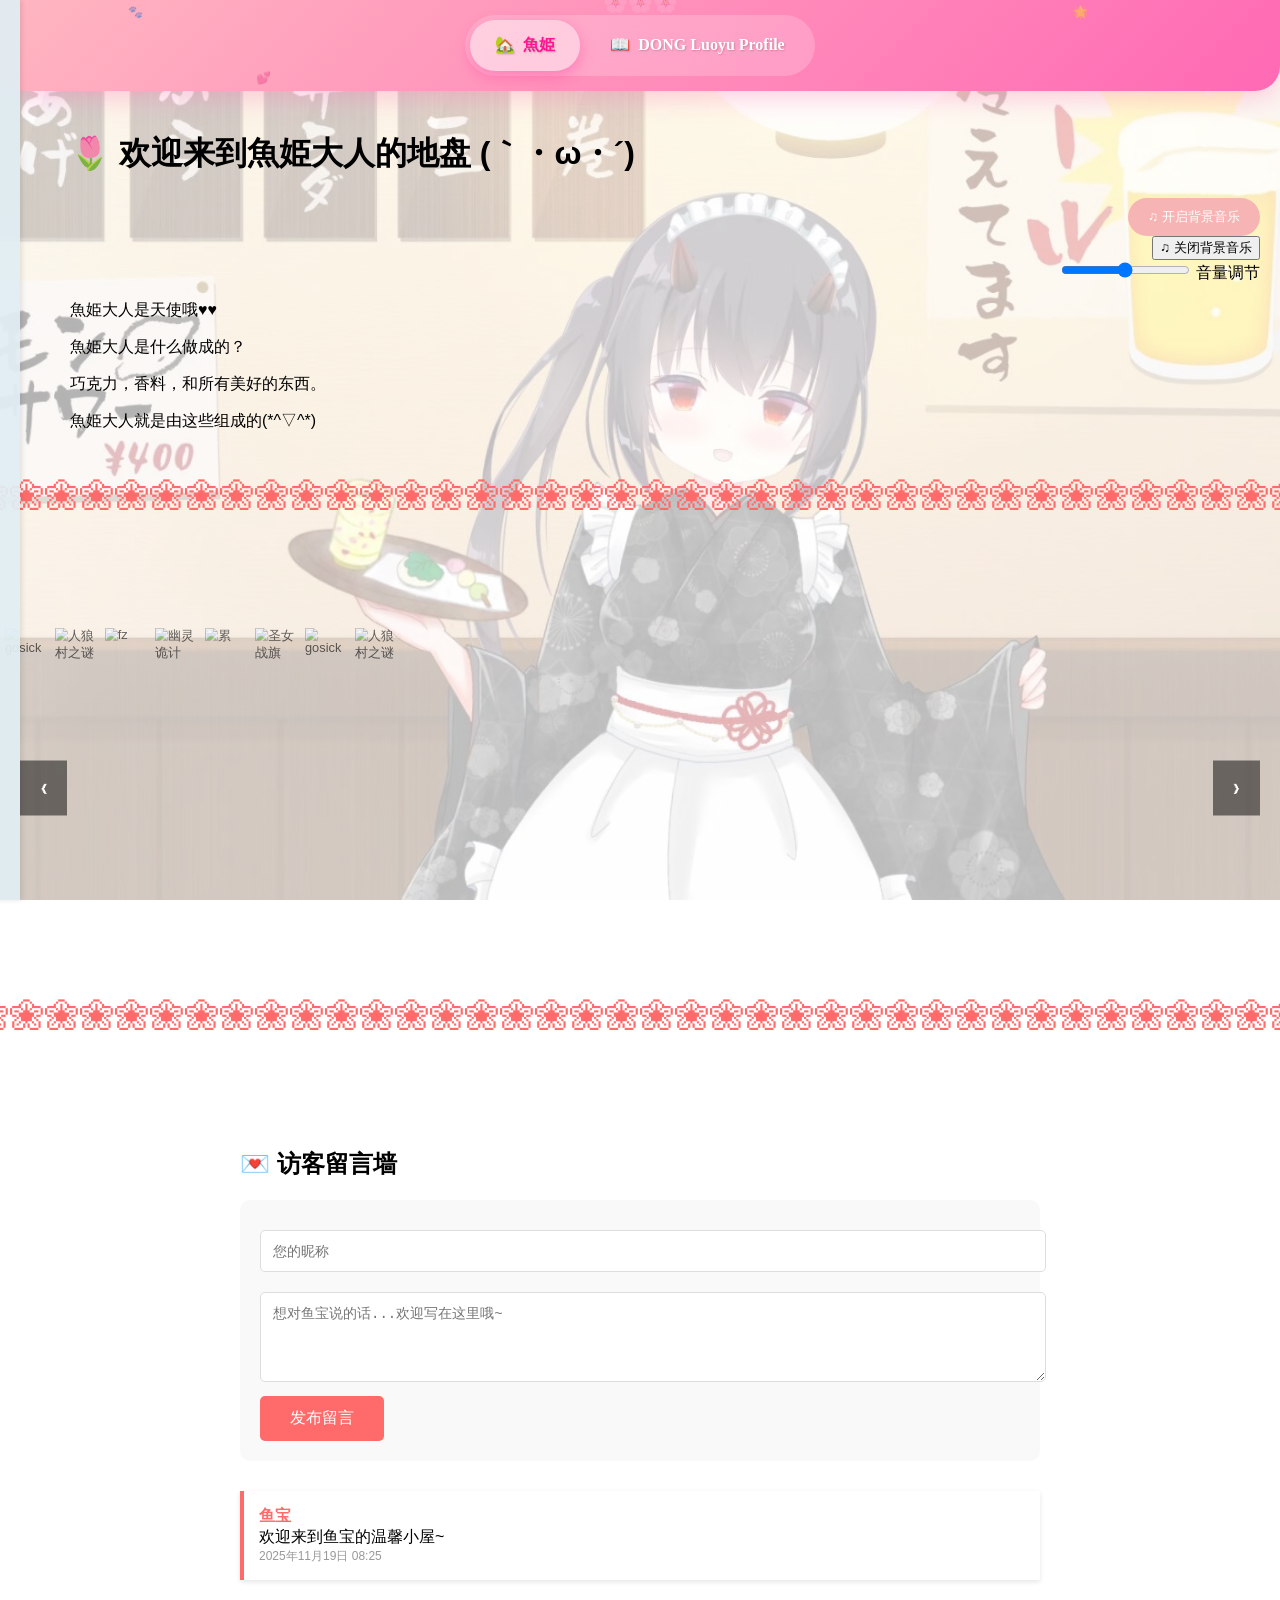
==== index.html @ 92dfe785 "增加index导航" ====
<!DOCTYPE html>
<html lang="zh-CN">
<head>
    <meta charset="UTF-8">
    <meta name="viewport" content="width=device-width, initial-scale=0.75">
    <title>魚姫ちゃん就是天使哇！\(//∇//)\</title>
    <style>
        /* 1. 设置日系水色背景

        body {
            background-color: #e6f8fa; /* 日系水色 */
            /* margin: 0;
            padding: 0;
            font-family: 'Arial', sans-serif;
            min-height: 100vh; /* 确保背景色铺满整个屏幕 */
        /* } */ 

        /* 1. 设置背景图片和透明度 */
        body {
            margin: 0;
            padding: 0;
            font-family: 'Arial', sans-serif;
            min-height: 100vh;
            background-image: url('psc.jpg'); /* 请替换为您的照片路径 */
            background-size: cover; /* 让背景图片覆盖整个屏幕 */
            background-position: center; /* 图片居中显示 */
            background-attachment: fixed; /* 背景固定，不随内容滚动 */
            position: relative; /* 为伪元素定位做准备 */
        }

        /* 2. 创建半透明遮罩层 */
        body::before {
            content: '';
            position: fixed;
            top: 0;
            left: 0;
            width: 100%;
            height: 100%;
            background-color: rgba(255, 255, 255, 0.7); /* 白色半透明遮罩，0.7是透明度 */
            z-index: -1; /* 确保遮罩在背景图片之上，内容之下 */
        }


        /* 2. 创建左侧滑动导航栏 */
        .sidebar {
            position: fixed; /* 固定在页面左侧 */
            top: 0;
            left: -330px; /* 默认隐藏在左侧 */
            width: 350px;
            height: 100vh; /* 高度为整个视口 */
            background-color: rgba(225, 237, 243, 0.937); /* 半透明白色背景 */
            transition: left 0.3s ease; /* 平滑的滑动动画 */
            z-index: 1000; /* 确保导航栏在最上层 */
            box-shadow: 2px 0 5px rgba(0, 0, 0, 0.1); /* 添加一点阴影 */
            flex-direction: column; /* 垂直排列子元素 */
            justify-content: center; /* 垂直居中 */
            align-items: center; /* 水平居中 */
            text-align: center; /* 文本水平居中 */
        }

        /* 3. 当鼠标悬停在导航栏上时，将其滑出 */
        .sidebar:hover {
            left: 2px; /* 滑到屏幕左侧边缘 */
        }

        /* 4. 导航栏中的菜单列表 */
        .sidebar ul {
            list-style: none;
            padding: 5px;
            margin: 0;
        }

        .sidebar ul li {
            margin-bottom: 15px;
        }

        /* 5. 关于我 使用的 */
        .sidebar ul li a {
            text-decoration: none;
            color: #756e6ea2;
            font-size: 18px;
            display: block;
            padding: 0px;
            border-radius: 5px;
            transition: background-color 0.3s ease;
        }

        /* 6. 鼠标悬停在链接上的效果 */
        .sidebar ul li a:hover {
            background-color: #e6f7ff; /* 悬停时的背景色 */
            color: #007bff; /* 悬停时的文字颜色 */
        }

        /* 7. 主内容区域 */
        .content {
            margin-left: 50px; /* 为导航栏留出空间 */
            padding: 20px;
        }
/* 导航栏样式 - 毛绒玩具风 */
.cute-nav {
    background: linear-gradient(135deg, #ffb6c1 0%, #ff69b4 100%);
    padding: 0;
    border-radius: 0 0 25px 25px;
    box-shadow: 0 8px 25px rgba(255, 105, 180, 0.3);
    font-family: 'Comic Sans MS', '微软雅黑', cursive;
    position: relative;
    overflow: hidden;
}

.cute-nav::before {
    content: "🌸🌸🌸";
    position: absolute;
    top: -10px;
    left: 0;
    width: 100%;
    text-align: center;
    font-size: 20px;
    opacity: 0.3;
}

.nav-container {
    max-width: 1200px;
    margin: 0 auto;
    display: flex;
    justify-content: center;
    align-items: center;
    padding: 15px 20px;
    position: relative;
    z-index: 2;
}

.nav-menu {
    display: flex;
    list-style: none;
    margin: 0;
    padding: 0;
    gap: 5px;
    background: rgba(255, 255, 255, 0.2);
    border-radius: 50px;
    padding: 5px;
    backdrop-filter: blur(10px);
}

.nav-item {
    position: relative;
}

.nav-link {
    color: white;
    text-decoration: none;
    padding: 15px 25px;
    display: block;
    transition: all 0.4s ease;
    border-radius: 25px;
    font-weight: bold;
    font-size: 16px;
    text-shadow: 1px 1px 2px rgba(0,0,0,0.2);
    position: relative;
    overflow: hidden;
}

.nav-link::before {
    content: '';
    position: absolute;
    top: 0;
    left: -100%;
    width: 100%;
    height: 100%;
    background: linear-gradient(90deg, transparent, rgba(255,255,255,0.3), transparent);
    transition: left 0.5s ease;
}

.nav-link:hover::before {
    left: 100%;
}

.nav-link:hover {
    background: rgba(255, 255, 255, 0.3);
    transform: translateY(-3px) scale(1.05);
    box-shadow: 0 10px 20px rgba(255, 105, 180, 0.4);
}

.nav-link.active {
    background: rgba(255, 255, 255, 0.4);
    color: #ff1493;
    box-shadow: 0 5px 15px rgba(255, 20, 147, 0.3);
}

/* 图标动画 */
.nav-icon {
    display: inline-block;
    transition: transform 0.3s ease;
    margin-right: 8px;
}

.nav-link:hover .nav-icon {
    transform: scale(1.3) rotate(10deg);
}

/* 装饰元素 */
.nav-decoration {
    position: absolute;
    font-size: 12px;
    opacity: 0.5;
    animation: float 3s ease-in-out infinite;
}

.deco-1 { top: 5px; left: 10%; animation-delay: 0s; }
.deco-2 { top: 5px; right: 15%; animation-delay: 1s; }
.deco-3 { bottom: 5px; left: 20%; animation-delay: 2s; }

@keyframes float {
    0%, 100% { transform: translateY(0px); }
    50% { transform: translateY(-5px); }
}

/*这里是左侧导航栏内容的css哦 */
        .avatar {
  width: 15vw;           /* 使用视口宽度单位，大小会随屏幕变化 */
  max-width: 120px;      /* 但在大屏幕上不会无限变大 */
  height: auto;          /* 高度自动，保持比例 */
  aspect-ratio: 1 / 1;   /* 强制保持宽高1:1，确保是正方形 */
  border-radius: 50%;     /* 变成圆形 */
  object-fit: cover;
}
        .introduction {
  text-align: left; /* 两端对齐 */
  text-align-last: auto; /* 最后一行自动 */
  line-height: 1.6; /* 行高设置 */
  max-width: 80%; /* 限制最大宽度，提高可读性 */
  margin: 0 auto; /* 水平居中 */
  color: #c1a2bd;
}

/***以下为照片部分 ****/
/***将放映的是我亲爱的老婆们 ****/
        .photo-gallery {
        padding: 50px 20px;
        text-align: center;
        }

        .gallery-title {
        font-size: 2.5rem;
        color: #333;
        margin-bottom: 40px;
        font-weight: 300;
        }

        .photo-grid {
  display: grid;
  grid-template-columns: repeat(4, 1fr);
  grid-auto-rows: minmax(200px, auto);
  gap: 15px;
  max-width: 1200px;
  margin: 0 auto;
}

        .photo-item {
        position: relative;
        overflow: hidden;
        border-radius: 12px;
        box-shadow: 0 4px 15px rgba(0, 0, 0, 0.1);
        transition: transform 0.3s ease, box-shadow 0.3s ease;
        }

        .photo-item:nth-child(odd) {
        grid-column: span 2;
        grid-row: span 2;
        }

        .photo-item:nth-child(even) {
        grid-column: span 1;
        grid-row: span 1;
        }

        .photo-item img {
        width: 100%;
        height: 100%;
        object-fit: cover;
        }

        .photo-caption {
        position: absolute;
        bottom: 0;
        left: 0;
        right: 0;
        background: linear-gradient(transparent, rgba(0, 0, 0, 0.7));
        color: white;
        padding: 15px;
        text-align: center;
        }

        /* 响应式设计 */
        @media (max-width: 768px) {
        .photo-grid {
            grid-template-columns: repeat(auto-fit, minmax(200px, 1fr));
            gap: 15px;
        }
        
        .gallery-title {
            font-size: 2rem;
        }
        }

/***可爱滴分割线 ****/
/***鱼宝就是最可爱滴 ****/
        .divider-decorative {
  height: 100px;
  border: none;
  font-size: 35px;
  margin: 10px 0;
  position: relative;
}

        .divider-decorative::before {
  content: '❀❀❀❀❀❀❀❀❀❀❀❀❀❀❀❀❀❀❀❀❀❀❀❀❀❀❀❀❀❀❀❀❀❀❀❀❀❀❀❀❀❀❀❀❀❀❀❀❀❀❀❀❀❀❀❀❀❀❀❀❀❀❀❀❀❀❀❀❀❀❀❀❀❀❀❀❀❀❀❀❀❀❀❀❀❀❀❀❀❀❀❀❀❀❀❀❀❀❀❀❀❀❀❀❀❀❀❀❀❀❀❀❀❀❀❀❀❀❀❀❀❀❀❀❀❀❀❀❀❀❀❀❀❀❀❀❀❀❀❀❀❀❀❀❀❀❀❀❀❀❀❀❀❀❀❀❀❀❀❀❀❀❀❀❀❀❀❀❀❀❀❀❀❀❀❀❀❀❀❀❀❀❀❀❀❀❀❀❀❀❀❀❀❀❀❀❀❀❀❀❀❀❀❀❀❀❀❀❀❀❀❀❀❀❀❀❀❀❀❀❀❀❀❀❀❀❀❀❀❀❀❀❀❀❀❀❀❀❀❀❀❀❀❀❀❀❀❀❀❀❀❀❀❀❀❀❀❀❀❀❀❀❀❀';
  position: absolute;

  top: 0px;
  left: 50%;
  transform: translateX(-50%);
  padding: 0 10px;
  color: #ff6b6b;
}
/***可爱滴封面流css ****/
/***鱼宝就是最可爱滴 ****/
.carousel-container {
  width: 100%;
  overflow: hidden; /* 隐藏超出容器的部分 */
  position: relative;
}
.carousel-track {
  display: flex;
  align-items: center; /* 让图片在垂直方向居中对齐 */
  height: 400px; /* 设置一个合适的高度,修改的是里面具体图片的 */
  transition: transform 0.5s ease; /* 让滑动有平滑的动画效果 */
}
.carousel-item {
  flex: 0 0 auto; /* 图片不伸缩，不放大，自动宽度 */
  width: 50px;        /* 固定宽度 */
  height: 400px;       /* 固定高度 */
  border-radius: 50px; /* 可选：圆角 */
  transition: all 0.5s ease; /* 让所有样式变化（如放大缩小）都有平滑动画 */
  opacity: 0.6; /* 两边的图片默认半透明 */
  transform: scale(0.8); /* 两边的图片默认缩小 */
}
.carousel-item img {
  width: 100%;         /* 图片宽度填满容器 */
  height: 100%;        /* 图片高度填满容器 */
  object-fit: cover;   /* 关键！保持比例并覆盖整个区域 */
  transition: transform 0.3s ease; /* 悬停动画 */
}

/* 这个类将通过JavaScript动态添加到中间的图片上 */
.carousel-item.active {
  opacity: 2; /* 中间的图片完全不透明 */
  transform: scale(1); /* 中间的图片放大，突出显示，1是放大基数 */
  z-index: 2; /* 确保中间的图片在最上层 */
}
/*修改CSS中 .carousel-item.active的 transform: scale()数值，可以改变中间图片放大的程度。调整 opacity可以改变两侧图片的透明度。*/
.carousel-btn {
  position: absolute;
  top: 50%;
  transform: translateY(-50%);
  background: rgba(0,0,0,0.5);
  color: white;
  border: none;
  padding: 20px;
  cursor: pointer;
  z-index: 3;
}
.prev-btn { left: 20px; }
.next-btn { right: 20px; }
/***可爱滴留言墙css ****/
/***鱼宝就是最可爱滴 ****/
.message-wall {
            max-width: 800px;
            margin: 0 auto;
            padding: 20px;
            font-family: '微软雅黑', sans-serif;
        }
        
        .message-form {
            background: #f9f9f9;
            padding: 20px;
            border-radius: 10px;
            margin-bottom: 30px;
        }
        
        .message-input {
            width: 100%;
            padding: 12px;
            margin: 10px 0;
            border: 1px solid #ddd;
            border-radius: 5px;
            font-size: 14px;
        }
        
        .submit-btn {
            background: #ff6b6b;
            color: white;
            padding: 12px 30px;
            border: none;
            border-radius: 5px;
            cursor: pointer;
            font-size: 16px;
        }
        
        .message-list {
            margin-top: 30px;
        }
        
        .message-item {
            background: white;
            padding: 15px;
            margin: 15px 0;
            border-left: 4px solid #ff6b6b;
            box-shadow: 0 2px 5px rgba(0,0,0,0.1);
        }
        
        .message-author {
            font-weight: bold;
            color: #ff6b6b;
        }
        
        .message-time {
            color: #999;
            font-size: 12px;
        }

    </style>
</head>
<body>
    <!-- 左侧导航栏 -->
    <nav class="sidebar">
        <ul>
            <li><a href="#">关于我</a></li>
        </ul>
        <img src="头像.png" alt="seraphina瑜" class="avatar">
        <h2 class="name">seraphina瑜</h2>
        <p class="introduction"><center><br>“可能是天才美少女，   </br>
            也可能是笨蛋马鹿”   </p>
        </center>
        <div class="introduction"><center>❀❀以下是目前可以公开的情报❀❀</center>
            姓名：seraphina瑜</br>
    年龄：secret</br>
    性别：女</br>
    属性：平地摔/巨乳/眼镜/毒舌/天才</br>
    梦想：长大成为如同二次元角色一般帅气美丽的女人。</br>
    个人介绍：由于患有混沌之子病症，因此心理年龄一直认为自己14岁，说话口吻也会略微中二。儿时想要成为帅气的推理小说家，在初中二年级学会编程后梦想转变成成为神秘的动漫网站站长。 </div>
        <div class="introduction">
            <p>🌷 欢迎你的到来~
            我是seraphina瑜,也是魚姫(SAKANAHIME)的创作者~
            有关魚姫大人的更多内容点击这里哦(*^▽^*)~</p>
        </div>

        <div class="contact-info">
            <div class="contact-item">
                <i class="fas fa-envelope"></i>
                <span>luoyudong2-c@my.cityu.edu.hk</span>
            </div>
            <!-- <div class="contact-item">
                <i class="fab fa-github"></i>
                <span>github.com/seraphinaDong</span>
            </div> -->
            <div class="contact-item">
                <i class="fas fa-map-marker-alt"></i>
                <span>中国 · 香港</span>
            </div>
        </div>
    </nav>
    <nav class="cute-nav">
        <div class="nav-decoration deco-1">🐾</div>
        <div class="nav-decoration deco-2">🌟</div>
        <div class="nav-decoration deco-3">💕</div>
        
        <div class="nav-container">
            <ul class="nav-menu">
                <li class="nav-item">
                    <a href="index.html" class="nav-link active">
                        <span class="nav-icon">🏡</span>魚姫
                    </a>
                </li>
                <li class="nav-item">
                    <a href="cv.html" class="nav-link">
                        <span class="nav-icon">📖</span>DONG Luoyu Profile
                    </a>
                </li>
            </ul>
        </div>
    </nav>
    <!-- 主内容区域 -->
    <div class="content">
        <h1>🌷 欢迎来到魚姫大人的地盘 (｀・ω・´)</h1>
    <!-- 音乐播放器 -->
<audio id="bgMusic" loop>
    <source src="music/小小恋歌.mp3" type="audio/mpeg">
  </audio>
  
  <!-- 音乐开关按钮 -->
  <div style="text-align: right;">
  <button onclick="toggleMusic()" style="
    background: #f7b4b4; 
    color: white; 
    border: none; 
    padding: 10px 20px; 
    border-radius: 20px;
    cursor: pointer;">
    ♫ 开启背景音乐
  </button>
  <div class="music-controls">
    <button class="music-btn" onclick="toggleMusic()">
        ♫ 关闭背景音乐
    </button>
    <br>
    <input type="range" class="volume-control" min="0" max="1" step="0.1" value="0.5" onchange="setVolume(this.value)">
    <span>音量调节</span>
</div>
</div>
        <!-- <div style="text-align: right;">
            <iframe 
                                  frameborder="no" 
                                  border="0" 
                                  marginwidth="0" 
                                  marginheight="0" 
                                  width="400" 
                                  height="65" 
                                  src="https://i.y.qq.com/n2/m/outchain/player/index.html?songid=2457581&songtype=0">
                              </iframe>
          </div> -->
        <p>魚姫大人是天使哦♥♥</p>
        <p>魚姫大人是什么做成的？</p>
        <p>巧克力，香料，和所有美好的东西。</p>
        <p>魚姫大人就是由这些组成的(*^▽^*)</p>
    </div>
    <!--<hr class="divider-decorative">
     
    <section class="photo-gallery">
        <h2 class="gallery-title">我们的家庭相册</h2>
        <div class="photo-grid">
          <div class="photo-item">
            <img src="images/family1.jpg" alt="全家福" loading="lazy">
            <div class="photo-caption">2023年春节全家福</div>
          </div>
          <div class="photo-item">
            <img src="images/family2.jpg" alt="旅行照" loading="lazy">
            <div class="photo-caption">海南度假的美好时光</div>
          </div>
          <!-- 继续添加更多照片 -->
    <!--    </div>
      </section>-->
    <hr class="divider-decorative">
    <div class="carousel-container">
        <div class="carousel-track">
          <div class="carousel-item"><img src="https://p1.ssl.qhimg.com/t01af86a2b9051c22bb.jpg" alt="gosick"></div>
          <div class="carousel-item"><img src="https://ts1.tc.mm.bing.net/th/id/OIP-C.xJSPDbG8YVjEKzzvhfULJAHaE-?cb=ucfimgc2&rs=1&pid=ImgDetMain&o=7&rm=3" alt="人狼村之谜"></div>
          <div class="carousel-item"><img src="https://ts2.tc.mm.bing.net/th/id/OIP-C.GuWS_ma8aPudWC7Rh_tWQAHaFP?cb=ucfimgc2&rs=1&pid=ImgDetMain&o=7&rm=3" alt="fz"></div>
          <div class="carousel-item"><img src="https://alioss.gcores.com/uploads/image/4d8e3f85-341f-4e5d-8ab6-a4a4803902e8_watermark.jpg" alt="幽灵诡计"></div>
          <div class="carousel-item"><img src="https://gss0.baidu.com/-vo3dSag_xI4khGko9WTAnF6hhy/zhidao/pic/item/8c1001e93901213f05b1c1ce52e736d12f2e9526.jpg" alt="累"></div>
          <div class="carousel-item"><img src="https://img.3dmgame.com/uploads/images/news/20200812/1597222919_870840.jpg" alt="圣女战旗"></div>
          <div class="carousel-item"><img src="https://p1.ssl.qhimg.com/t01af86a2b9051c22bb.jpg" alt="gosick"></div>
          <div class="carousel-item"><img src="https://ts1.tc.mm.bing.net/th/id/OIP-C.xJSPDbG8YVjEKzzvhfULJAHaE-?cb=ucfimgc2&rs=1&pid=ImgDetMain&o=7&rm=3" alt="人狼村之谜"></div>
          <!-- 可以继续添加更多照片 -->
        </div>
        <!-- 左右导航按钮 -->
        <button class="carousel-btn prev-btn">❮</button>
        <button class="carousel-btn next-btn">❯</button>
      </div>
    <hr class="divider-decorative">
    <div class="message-wall">
        <h2>💌 访客留言墙</h2>
        
        <!-- 留言表单 -->
        <div class="message-form">
            <input type="text" class="message-input" id="author" placeholder="您的昵称">
            <textarea class="message-input" id="content" placeholder="想对鱼宝说的话...欢迎写在这里哦~" rows="4"></textarea>
            <button class="submit-btn" onclick="addMessage()">发布留言</button>
        </div>
        
        <!-- 留言列表 -->
        <div class="message-list" id="messageList">
            <div class="message-item">
                <div class="message-author">鱼宝</div>
                <div class="message-content">欢迎来到鱼宝的温馨小屋~</div>
                <div class="message-time">2025年11月19日 08:25</div>
            </div>
        </div>
    </div>
<!-- 我是可爱分割线！ -->
 <!-- 我是可爱分割线！ -->
  <!-- 我是可爱分割线！ -->
   <!-- 拿来分割脚本和html静态代码的！ -->
    <!-- 下面是图片轮播脚本！ -->
    <script>
        // 此时所有HTML元素都已加载完成
        const track = document.querySelector('.carousel-track');
const items = document.querySelectorAll('.carousel-item');
const prevBtn = document.querySelector('.prev-btn');
const nextBtn = document.querySelector('.next-btn');
let currentIndex = 0; // 当前中心图片的索引

// 函数：更新轮播图，将指定的图片移动到中心位置
function updateCarousel() {
  // 移除所有图片的active类
  items.forEach(item => item.classList.remove('active'));
  // 给当前中心的图片添加active类，触发CSS定义的放大效果
  items[currentIndex+2].classList.add('active');
  
  // 计算并移动整个轨道的位置，让当前图片居中
  // 这里需要根据您的图片实际宽度进行调整
  const itemWidth = items[currentIndex].offsetWidth;
  const offset = -currentIndex * itemWidth;
  track.style.transform = `translateX(${offset}px)`;
}

// 事件监听：点击下一张按钮
nextBtn.addEventListener('click', () => {
  currentIndex = (currentIndex + 1) % items.length; // 索引加1，如果到最后一张就循环到第一张
  updateCarousel();
});

// 事件监听：点击上一张按钮
prevBtn.addEventListener('click', () => {
  currentIndex = (currentIndex - 1 + items.length) % items.length; // 索引减1，如果是第一张就循环到最后一张
  updateCarousel();
});

// 可选：自动轮播（每3秒自动切换到下一张）
setInterval(() => {
  currentIndex = (currentIndex + 1) % items.length;
  updateCarousel();
}, 3000);
</script>
<script>
    window.addEventListener('load', function() {
                // 设置音量（0.5表示50%音量，避免太突兀）
    music.volume = 0.5;
                
                // 尝试自动播放
    const playPromise = music.play();
                
                if (playPromise !== undefined) {
                    playPromise.then(() => {
                        // 自动播放成功
                        isPlaying = true;
                        musicBtn.innerHTML = '♫ 关闭背景音乐';
                        console.log('音乐自动播放成功');
                    }).catch(error => {
                        // 自动播放被阻止，显示播放按钮
                        isPlaying = false;
                        musicBtn.innerHTML = '♫ 开启背景音乐';
                        console.log('自动播放被阻止，需要用户交互');
                    });
                }
            });
        let isPlaying = false;
        const music = document.getElementById('bgMusic');
        
        function toggleMusic() {
        if (isPlaying) {
            music.pause();
            document.querySelector('button').textContent = '♫ 开启背景音乐';
        } else {
            music.play().then(() => {
            document.querySelector('button').textContent = '♫ 关闭背景音乐';
            }).catch(error => {
            alert('请点击按钮开启音乐哦~');
            });
        }
        isPlaying = !isPlaying;
        }
    </script>
    <script>
        // 存储留言的数组
        let messages = [];
        
        function addMessage() {
            const author = document.getElementById('author').value;
            const content = document.getElementById('content').value;
            
            if (!author || !content) {
                alert('请填写昵称和留言内容哦~');
                return;
            }
            
            // 创建新留言
            const newMessage = {
                author: author,
                content: content,
                time: new Date().toLocaleString()
            };
            
            // 添加到数组
            messages.push(newMessage);
            
            // 更新显示
            displayMessages();
            
            // 清空输入框
            document.getElementById('author').value = '';
            document.getElementById('content').value = '';
            
            alert('留言发布成功！谢谢您的留言~');
        }
        
        function displayMessages() {
            const messageList = document.getElementById('messageList');
            messageList.innerHTML = '';
            
            messages.forEach(msg => {
                const messageItem = document.createElement('div');
                messageItem.className = 'message-item';
                messageItem.innerHTML = `
                    <div class="message-author">${msg.author}</div>
                    <div class="content">${msg.content}</div>
                    <div class="message-time">${msg.time}</div>
                `;
                messageList.appendChild(messageItem);
            });
        }
    </script>
</body>
</html>
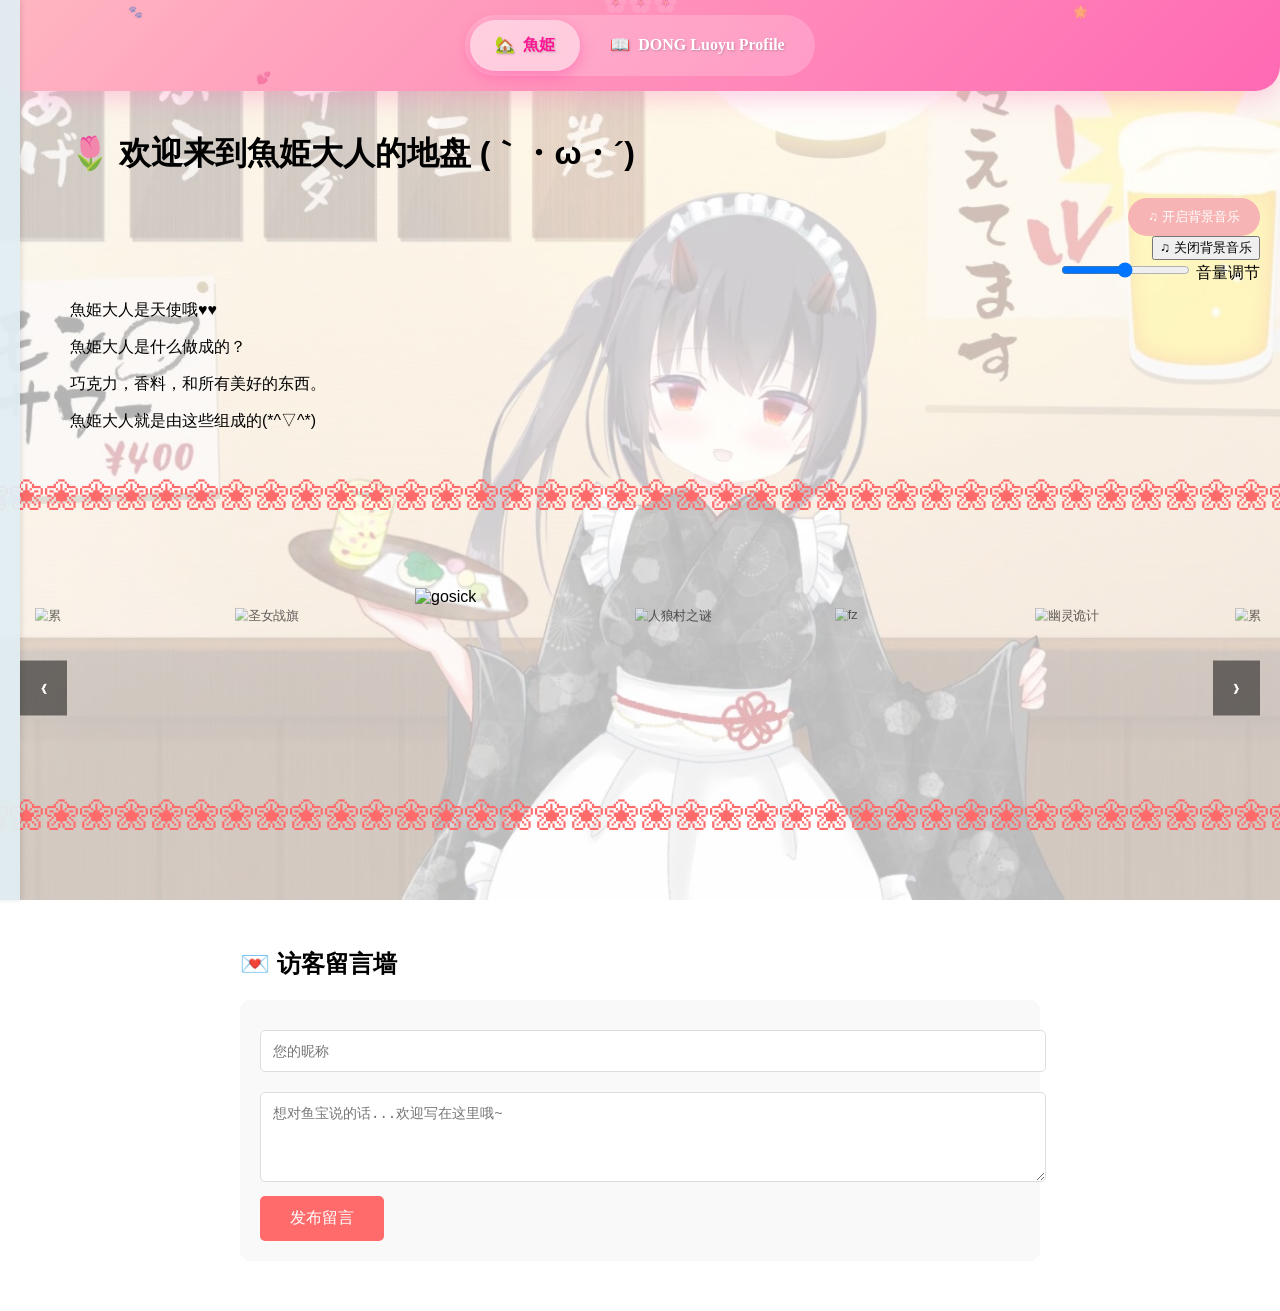
==== commit 9e34b39a: "fix:  添加云服务器，成功实现前后端留言板交互；修改侧边栏滚动显示补全问题里；修改画廊问题（目前仍在时间变换上存在少部分问题，但是没大问题了）" ====
--- a/index.html
+++ b/index.html
@@ -4,431 +4,11 @@
     <meta charset="UTF-8">
     <meta name="viewport" content="width=device-width, initial-scale=0.75">
     <title>魚姫ちゃん就是天使哇！\(//∇//)\</title>
-    <style>
-        /* 1. 设置日系水色背景
-
-        body {
-            background-color: #e6f8fa; /* 日系水色 */
-            /* margin: 0;
-            padding: 0;
-            font-family: 'Arial', sans-serif;
-            min-height: 100vh; /* 确保背景色铺满整个屏幕 */
-        /* } */ 
-
-        /* 1. 设置背景图片和透明度 */
-        body {
-            margin: 0;
-            padding: 0;
-            font-family: 'Arial', sans-serif;
-            min-height: 100vh;
-            background-image: url('psc.jpg'); /* 请替换为您的照片路径 */
-            background-size: cover; /* 让背景图片覆盖整个屏幕 */
-            background-position: center; /* 图片居中显示 */
-            background-attachment: fixed; /* 背景固定，不随内容滚动 */
-            position: relative; /* 为伪元素定位做准备 */
-        }
-
-        /* 2. 创建半透明遮罩层 */
-        body::before {
-            content: '';
-            position: fixed;
-            top: 0;
-            left: 0;
-            width: 100%;
-            height: 100%;
-            background-color: rgba(255, 255, 255, 0.7); /* 白色半透明遮罩，0.7是透明度 */
-            z-index: -1; /* 确保遮罩在背景图片之上，内容之下 */
-        }
-
-
-        /* 2. 创建左侧滑动导航栏 */
-        .sidebar {
-            position: fixed; /* 固定在页面左侧 */
-            top: 0;
-            left: -330px; /* 默认隐藏在左侧 */
-            width: 350px;
-            height: 100vh; /* 高度为整个视口 */
-            background-color: rgba(225, 237, 243, 0.937); /* 半透明白色背景 */
-            transition: left 0.3s ease; /* 平滑的滑动动画 */
-            z-index: 1000; /* 确保导航栏在最上层 */
-            box-shadow: 2px 0 5px rgba(0, 0, 0, 0.1); /* 添加一点阴影 */
-            flex-direction: column; /* 垂直排列子元素 */
-            justify-content: center; /* 垂直居中 */
-            align-items: center; /* 水平居中 */
-            text-align: center; /* 文本水平居中 */
-        }
-
-        /* 3. 当鼠标悬停在导航栏上时，将其滑出 */
-        .sidebar:hover {
-            left: 2px; /* 滑到屏幕左侧边缘 */
-        }
-
-        /* 4. 导航栏中的菜单列表 */
-        .sidebar ul {
-            list-style: none;
-            padding: 5px;
-            margin: 0;
-        }
-
-        .sidebar ul li {
-            margin-bottom: 15px;
-        }
-
-        /* 5. 关于我 使用的 */
-        .sidebar ul li a {
-            text-decoration: none;
-            color: #756e6ea2;
-            font-size: 18px;
-            display: block;
-            padding: 0px;
-            border-radius: 5px;
-            transition: background-color 0.3s ease;
-        }
-
-        /* 6. 鼠标悬停在链接上的效果 */
-        .sidebar ul li a:hover {
-            background-color: #e6f7ff; /* 悬停时的背景色 */
-            color: #007bff; /* 悬停时的文字颜色 */
-        }
-
-        /* 7. 主内容区域 */
-        .content {
-            margin-left: 50px; /* 为导航栏留出空间 */
-            padding: 20px;
-        }
-/* 导航栏样式 - 毛绒玩具风 */
-.cute-nav {
-    background: linear-gradient(135deg, #ffb6c1 0%, #ff69b4 100%);
-    padding: 0;
-    border-radius: 0 0 25px 25px;
-    box-shadow: 0 8px 25px rgba(255, 105, 180, 0.3);
-    font-family: 'Comic Sans MS', '微软雅黑', cursive;
-    position: relative;
-    overflow: hidden;
-}
-
-.cute-nav::before {
-    content: "🌸🌸🌸";
-    position: absolute;
-    top: -10px;
-    left: 0;
-    width: 100%;
-    text-align: center;
-    font-size: 20px;
-    opacity: 0.3;
-}
-
-.nav-container {
-    max-width: 1200px;
-    margin: 0 auto;
-    display: flex;
-    justify-content: center;
-    align-items: center;
-    padding: 15px 20px;
-    position: relative;
-    z-index: 2;
-}
-
-.nav-menu {
-    display: flex;
-    list-style: none;
-    margin: 0;
-    padding: 0;
-    gap: 5px;
-    background: rgba(255, 255, 255, 0.2);
-    border-radius: 50px;
-    padding: 5px;
-    backdrop-filter: blur(10px);
-}
-
-.nav-item {
-    position: relative;
-}
-
-.nav-link {
-    color: white;
-    text-decoration: none;
-    padding: 15px 25px;
-    display: block;
-    transition: all 0.4s ease;
-    border-radius: 25px;
-    font-weight: bold;
-    font-size: 16px;
-    text-shadow: 1px 1px 2px rgba(0,0,0,0.2);
-    position: relative;
-    overflow: hidden;
-}
-
-.nav-link::before {
-    content: '';
-    position: absolute;
-    top: 0;
-    left: -100%;
-    width: 100%;
-    height: 100%;
-    background: linear-gradient(90deg, transparent, rgba(255,255,255,0.3), transparent);
-    transition: left 0.5s ease;
-}
-
-.nav-link:hover::before {
-    left: 100%;
-}
-
-.nav-link:hover {
-    background: rgba(255, 255, 255, 0.3);
-    transform: translateY(-3px) scale(1.05);
-    box-shadow: 0 10px 20px rgba(255, 105, 180, 0.4);
-}
-
-.nav-link.active {
-    background: rgba(255, 255, 255, 0.4);
-    color: #ff1493;
-    box-shadow: 0 5px 15px rgba(255, 20, 147, 0.3);
-}
-
-/* 图标动画 */
-.nav-icon {
-    display: inline-block;
-    transition: transform 0.3s ease;
-    margin-right: 8px;
-}
-
-.nav-link:hover .nav-icon {
-    transform: scale(1.3) rotate(10deg);
-}
-
-/* 装饰元素 */
-.nav-decoration {
-    position: absolute;
-    font-size: 12px;
-    opacity: 0.5;
-    animation: float 3s ease-in-out infinite;
-}
-
-.deco-1 { top: 5px; left: 10%; animation-delay: 0s; }
-.deco-2 { top: 5px; right: 15%; animation-delay: 1s; }
-.deco-3 { bottom: 5px; left: 20%; animation-delay: 2s; }
-
-@keyframes float {
-    0%, 100% { transform: translateY(0px); }
-    50% { transform: translateY(-5px); }
-}
-
-/*这里是左侧导航栏内容的css哦 */
-        .avatar {
-  width: 15vw;           /* 使用视口宽度单位，大小会随屏幕变化 */
-  max-width: 120px;      /* 但在大屏幕上不会无限变大 */
-  height: auto;          /* 高度自动，保持比例 */
-  aspect-ratio: 1 / 1;   /* 强制保持宽高1:1，确保是正方形 */
-  border-radius: 50%;     /* 变成圆形 */
-  object-fit: cover;
-}
-        .introduction {
-  text-align: left; /* 两端对齐 */
-  text-align-last: auto; /* 最后一行自动 */
-  line-height: 1.6; /* 行高设置 */
-  max-width: 80%; /* 限制最大宽度，提高可读性 */
-  margin: 0 auto; /* 水平居中 */
-  color: #c1a2bd;
-}
-
-/***以下为照片部分 ****/
-/***将放映的是我亲爱的老婆们 ****/
-        .photo-gallery {
-        padding: 50px 20px;
-        text-align: center;
-        }
-
-        .gallery-title {
-        font-size: 2.5rem;
-        color: #333;
-        margin-bottom: 40px;
-        font-weight: 300;
-        }
-
-        .photo-grid {
-  display: grid;
-  grid-template-columns: repeat(4, 1fr);
-  grid-auto-rows: minmax(200px, auto);
-  gap: 15px;
-  max-width: 1200px;
-  margin: 0 auto;
-}
-
-        .photo-item {
-        position: relative;
-        overflow: hidden;
-        border-radius: 12px;
-        box-shadow: 0 4px 15px rgba(0, 0, 0, 0.1);
-        transition: transform 0.3s ease, box-shadow 0.3s ease;
-        }
-
-        .photo-item:nth-child(odd) {
-        grid-column: span 2;
-        grid-row: span 2;
-        }
-
-        .photo-item:nth-child(even) {
-        grid-column: span 1;
-        grid-row: span 1;
-        }
-
-        .photo-item img {
-        width: 100%;
-        height: 100%;
-        object-fit: cover;
-        }
-
-        .photo-caption {
-        position: absolute;
-        bottom: 0;
-        left: 0;
-        right: 0;
-        background: linear-gradient(transparent, rgba(0, 0, 0, 0.7));
-        color: white;
-        padding: 15px;
-        text-align: center;
-        }
-
-        /* 响应式设计 */
-        @media (max-width: 768px) {
-        .photo-grid {
-            grid-template-columns: repeat(auto-fit, minmax(200px, 1fr));
-            gap: 15px;
-        }
-        
-        .gallery-title {
-            font-size: 2rem;
-        }
-        }
-
-/***可爱滴分割线 ****/
-/***鱼宝就是最可爱滴 ****/
-        .divider-decorative {
-  height: 100px;
-  border: none;
-  font-size: 35px;
-  margin: 10px 0;
-  position: relative;
-}
-
-        .divider-decorative::before {
-  content: '❀❀❀❀❀❀❀❀❀❀❀❀❀❀❀❀❀❀❀❀❀❀❀❀❀❀❀❀❀❀❀❀❀❀❀❀❀❀❀❀❀❀❀❀❀❀❀❀❀❀❀❀❀❀❀❀❀❀❀❀❀❀❀❀❀❀❀❀❀❀❀❀❀❀❀❀❀❀❀❀❀❀❀❀❀❀❀❀❀❀❀❀❀❀❀❀❀❀❀❀❀❀❀❀❀❀❀❀❀❀❀❀❀❀❀❀❀❀❀❀❀❀❀❀❀❀❀❀❀❀❀❀❀❀❀❀❀❀❀❀❀❀❀❀❀❀❀❀❀❀❀❀❀❀❀❀❀❀❀❀❀❀❀❀❀❀❀❀❀❀❀❀❀❀❀❀❀❀❀❀❀❀❀❀❀❀❀❀❀❀❀❀❀❀❀❀❀❀❀❀❀❀❀❀❀❀❀❀❀❀❀❀❀❀❀❀❀❀❀❀❀❀❀❀❀❀❀❀❀❀❀❀❀❀❀❀❀❀❀❀❀❀❀❀❀❀❀❀❀❀❀❀❀❀❀❀❀❀❀❀❀❀❀❀';
-  position: absolute;
-
-  top: 0px;
-  left: 50%;
-  transform: translateX(-50%);
-  padding: 0 10px;
-  color: #ff6b6b;
-}
-/***可爱滴封面流css ****/
-/***鱼宝就是最可爱滴 ****/
-.carousel-container {
-  width: 100%;
-  overflow: hidden; /* 隐藏超出容器的部分 */
-  position: relative;
-}
-.carousel-track {
-  display: flex;
-  align-items: center; /* 让图片在垂直方向居中对齐 */
-  height: 400px; /* 设置一个合适的高度,修改的是里面具体图片的 */
-  transition: transform 0.5s ease; /* 让滑动有平滑的动画效果 */
-}
-.carousel-item {
-  flex: 0 0 auto; /* 图片不伸缩，不放大，自动宽度 */
-  width: 50px;        /* 固定宽度 */
-  height: 400px;       /* 固定高度 */
-  border-radius: 50px; /* 可选：圆角 */
-  transition: all 0.5s ease; /* 让所有样式变化（如放大缩小）都有平滑动画 */
-  opacity: 0.6; /* 两边的图片默认半透明 */
-  transform: scale(0.8); /* 两边的图片默认缩小 */
-}
-.carousel-item img {
-  width: 100%;         /* 图片宽度填满容器 */
-  height: 100%;        /* 图片高度填满容器 */
-  object-fit: cover;   /* 关键！保持比例并覆盖整个区域 */
-  transition: transform 0.3s ease; /* 悬停动画 */
-}
-
-/* 这个类将通过JavaScript动态添加到中间的图片上 */
-.carousel-item.active {
-  opacity: 2; /* 中间的图片完全不透明 */
-  transform: scale(1); /* 中间的图片放大，突出显示，1是放大基数 */
-  z-index: 2; /* 确保中间的图片在最上层 */
-}
-/*修改CSS中 .carousel-item.active的 transform: scale()数值，可以改变中间图片放大的程度。调整 opacity可以改变两侧图片的透明度。*/
-.carousel-btn {
-  position: absolute;
-  top: 50%;
-  transform: translateY(-50%);
-  background: rgba(0,0,0,0.5);
-  color: white;
-  border: none;
-  padding: 20px;
-  cursor: pointer;
-  z-index: 3;
-}
-.prev-btn { left: 20px; }
-.next-btn { right: 20px; }
-/***可爱滴留言墙css ****/
-/***鱼宝就是最可爱滴 ****/
-.message-wall {
-            max-width: 800px;
-            margin: 0 auto;
-            padding: 20px;
-            font-family: '微软雅黑', sans-serif;
-        }
-        
-        .message-form {
-            background: #f9f9f9;
-            padding: 20px;
-            border-radius: 10px;
-            margin-bottom: 30px;
-        }
-        
-        .message-input {
-            width: 100%;
-            padding: 12px;
-            margin: 10px 0;
-            border: 1px solid #ddd;
-            border-radius: 5px;
-            font-size: 14px;
-        }
-        
-        .submit-btn {
-            background: #ff6b6b;
-            color: white;
-            padding: 12px 30px;
-            border: none;
-            border-radius: 5px;
-            cursor: pointer;
-            font-size: 16px;
-        }
-        
-        .message-list {
-            margin-top: 30px;
-        }
-        
-        .message-item {
-            background: white;
-            padding: 15px;
-            margin: 15px 0;
-            border-left: 4px solid #ff6b6b;
-            box-shadow: 0 2px 5px rgba(0,0,0,0.1);
-        }
-        
-        .message-author {
-            font-weight: bold;
-            color: #ff6b6b;
-        }
-        
-        .message-time {
-            color: #999;
-            font-size: 12px;
-        }
-
-    </style>
+    <link rel="stylesheet" href="style.css">
+    <script src="js/yubao.js" defer></script>
+    <script src="js/guestbook.js" defer></script>
+    <script src="js/music.js" defer></script>
+    <script src="js/gallery.js" defer></script>
 </head>
 <body>
     <!-- 左侧导航栏 -->
@@ -558,9 +138,7 @@
           <div class="carousel-item"><img src="https://alioss.gcores.com/uploads/image/4d8e3f85-341f-4e5d-8ab6-a4a4803902e8_watermark.jpg" alt="幽灵诡计"></div>
           <div class="carousel-item"><img src="https://gss0.baidu.com/-vo3dSag_xI4khGko9WTAnF6hhy/zhidao/pic/item/8c1001e93901213f05b1c1ce52e736d12f2e9526.jpg" alt="累"></div>
           <div class="carousel-item"><img src="https://img.3dmgame.com/uploads/images/news/20200812/1597222919_870840.jpg" alt="圣女战旗"></div>
-          <div class="carousel-item"><img src="https://p1.ssl.qhimg.com/t01af86a2b9051c22bb.jpg" alt="gosick"></div>
-          <div class="carousel-item"><img src="https://ts1.tc.mm.bing.net/th/id/OIP-C.xJSPDbG8YVjEKzzvhfULJAHaE-?cb=ucfimgc2&rs=1&pid=ImgDetMain&o=7&rm=3" alt="人狼村之谜"></div>
-          <!-- 可以继续添加更多照片 -->
+         <!-- 可以继续添加更多照片 -->
         </div>
         <!-- 左右导航按钮 -->
         <button class="carousel-btn prev-btn">❮</button>
@@ -577,147 +155,11 @@
             <button class="submit-btn" onclick="addMessage()">发布留言</button>
         </div>
         
-        <!-- 留言列表 -->
-        <div class="message-list" id="messageList">
-            <div class="message-item">
-                <div class="message-author">鱼宝</div>
-                <div class="message-content">欢迎来到鱼宝的温馨小屋~</div>
-                <div class="message-time">2025年11月19日 08:25</div>
-            </div>
-        </div>
+        <div class="message-list" id="messageList"></div>
     </div>
-<!-- 我是可爱分割线！ -->
- <!-- 我是可爱分割线！ -->
-  <!-- 我是可爱分割线！ -->
-   <!-- 拿来分割脚本和html静态代码的！ -->
-    <!-- 下面是图片轮播脚本！ -->
-    <script>
-        // 此时所有HTML元素都已加载完成
-        const track = document.querySelector('.carousel-track');
-const items = document.querySelectorAll('.carousel-item');
-const prevBtn = document.querySelector('.prev-btn');
-const nextBtn = document.querySelector('.next-btn');
-let currentIndex = 0; // 当前中心图片的索引
 
-// 函数：更新轮播图，将指定的图片移动到中心位置
-function updateCarousel() {
-  // 移除所有图片的active类
-  items.forEach(item => item.classList.remove('active'));
-  // 给当前中心的图片添加active类，触发CSS定义的放大效果
-  items[currentIndex+2].classList.add('active');
-  
-  // 计算并移动整个轨道的位置，让当前图片居中
-  // 这里需要根据您的图片实际宽度进行调整
-  const itemWidth = items[currentIndex].offsetWidth;
-  const offset = -currentIndex * itemWidth;
-  track.style.transform = `translateX(${offset}px)`;
-}
 
-// 事件监听：点击下一张按钮
-nextBtn.addEventListener('click', () => {
-  currentIndex = (currentIndex + 1) % items.length; // 索引加1，如果到最后一张就循环到第一张
-  updateCarousel();
-});
 
-// 事件监听：点击上一张按钮
-prevBtn.addEventListener('click', () => {
-  currentIndex = (currentIndex - 1 + items.length) % items.length; // 索引减1，如果是第一张就循环到最后一张
-  updateCarousel();
-});
 
-// 可选：自动轮播（每3秒自动切换到下一张）
-setInterval(() => {
-  currentIndex = (currentIndex + 1) % items.length;
-  updateCarousel();
-}, 3000);
-</script>
-<script>
-    window.addEventListener('load', function() {
-                // 设置音量（0.5表示50%音量，避免太突兀）
-    music.volume = 0.5;
-                
-                // 尝试自动播放
-    const playPromise = music.play();
-                
-                if (playPromise !== undefined) {
-                    playPromise.then(() => {
-                        // 自动播放成功
-                        isPlaying = true;
-                        musicBtn.innerHTML = '♫ 关闭背景音乐';
-                        console.log('音乐自动播放成功');
-                    }).catch(error => {
-                        // 自动播放被阻止，显示播放按钮
-                        isPlaying = false;
-                        musicBtn.innerHTML = '♫ 开启背景音乐';
-                        console.log('自动播放被阻止，需要用户交互');
-                    });
-                }
-            });
-        let isPlaying = false;
-        const music = document.getElementById('bgMusic');
-        
-        function toggleMusic() {
-        if (isPlaying) {
-            music.pause();
-            document.querySelector('button').textContent = '♫ 开启背景音乐';
-        } else {
-            music.play().then(() => {
-            document.querySelector('button').textContent = '♫ 关闭背景音乐';
-            }).catch(error => {
-            alert('请点击按钮开启音乐哦~');
-            });
-        }
-        isPlaying = !isPlaying;
-        }
-    </script>
-    <script>
-        // 存储留言的数组
-        let messages = [];
-        
-        function addMessage() {
-            const author = document.getElementById('author').value;
-            const content = document.getElementById('content').value;
-            
-            if (!author || !content) {
-                alert('请填写昵称和留言内容哦~');
-                return;
-            }
-            
-            // 创建新留言
-            const newMessage = {
-                author: author,
-                content: content,
-                time: new Date().toLocaleString()
-            };
-            
-            // 添加到数组
-            messages.push(newMessage);
-            
-            // 更新显示
-            displayMessages();
-            
-            // 清空输入框
-            document.getElementById('author').value = '';
-            document.getElementById('content').value = '';
-            
-            alert('留言发布成功！谢谢您的留言~');
-        }
-        
-        function displayMessages() {
-            const messageList = document.getElementById('messageList');
-            messageList.innerHTML = '';
-            
-            messages.forEach(msg => {
-                const messageItem = document.createElement('div');
-                messageItem.className = 'message-item';
-                messageItem.innerHTML = `
-                    <div class="message-author">${msg.author}</div>
-                    <div class="content">${msg.content}</div>
-                    <div class="message-time">${msg.time}</div>
-                `;
-                messageList.appendChild(messageItem);
-            });
-        }
-    </script>
 </body>
 </html>
--- a/style.css
+++ b/style.css
@@ -0,0 +1,432 @@
+/* 1. 设置日系水色背景
+
+body {
+    background-color: #e6f8fa; /* 日系水色 */
+    /* margin: 0;
+    padding: 0;
+    font-family: 'Arial', sans-serif;
+    min-height: 100vh; /* 确保背景色铺满整个屏幕 */
+/* } */ 
+
+/* 1. 设置背景图片和透明度 */
+body {
+    margin: 0;
+    padding: 0;
+    font-family: 'Arial', sans-serif;
+    min-height: 100vh;
+    background-image: url('psc.jpg'); /* 请替换为您的照片路径 */
+    background-size: cover; /* 让背景图片覆盖整个屏幕 */
+    background-position: center; /* 图片居中显示 */
+    background-attachment: fixed; /* 背景固定，不随内容滚动 */
+    position: relative; /* 为伪元素定位做准备 */
+}
+
+/* 2. 创建半透明遮罩层 */
+body::before {
+    content: '';
+    position: fixed;
+    top: 0;
+    left: 0;
+    width: 100%;
+    height: 100%;
+    background-color: rgba(255, 255, 255, 0.7); /* 白色半透明遮罩，0.7是透明度 */
+    z-index: -1; /* 确保遮罩在背景图片之上，内容之下 */
+}
+
+
+/* 2. 创建左侧滑动导航栏 */
+.sidebar {
+    position: fixed; /* 固定在页面左侧 */
+    top: 0;
+    left: -330px; /* 默认隐藏在左侧 */
+    width: 350px;
+    height: 100vh; /* 高度为整个视口 */
+    background-color: rgba(225, 237, 243, 0.937); /* 半透明白色背景 */
+    transition: left 0.3s ease; /* 平滑的滑动动画 */
+    z-index: 1000; /* 确保导航栏在最上层 */
+    box-shadow: 2px 0 5px rgba(0, 0, 0, 0.1); /* 添加一点阴影 */
+    flex-direction: column; /* 垂直排列子元素 */
+    justify-content: center; /* 垂直居中 */
+    align-items: center; /* 水平居中 */
+    text-align: center; /* 文本水平居中 */
+    overflow-y: auto;/* 内容超出时显示垂直滚动条 */
+}
+
+/* 3. 当鼠标悬停在导航栏上时，将其滑出 */
+.sidebar:hover {
+    left: 2px; /* 滑到屏幕左侧边缘 */
+}
+
+/* 4. 导航栏中的菜单列表 */
+.sidebar ul {
+    list-style: none;
+    padding: 5px;
+    margin: 0;
+}
+
+.sidebar ul li {
+    margin-bottom: 15px;
+}
+
+/* 5. 关于我 使用的 */
+.sidebar ul li a {
+    text-decoration: none;
+    color: #756e6ea2;
+    font-size: 18px;
+    display: block;
+    padding: 0px;
+    border-radius: 5px;
+    transition: background-color 0.3s ease;
+}
+
+/* 6. 鼠标悬停在链接上的效果 */
+.sidebar ul li a:hover {
+    background-color: #e6f7ff; /* 悬停时的背景色 */
+    color: #007bff; /* 悬停时的文字颜色 */
+}
+.sidebar::-webkit-scrollbar {
+    width: 6px;
+}
+.sidebar::-webkit-scrollbar-track {
+    background: transparent;       /* 滚动条轨道透明 */
+}
+
+/* 7. 主内容区域 */
+.content {
+    margin-left: 50px; /* 为导航栏留出空间 */
+    padding: 20px;
+}
+/* 导航栏样式 - 毛绒玩具风 */
+.cute-nav {
+background: linear-gradient(135deg, #ffb6c1 0%, #ff69b4 100%);
+padding: 0;
+border-radius: 0 0 25px 25px;
+box-shadow: 0 8px 25px rgba(255, 105, 180, 0.3);
+font-family: 'Comic Sans MS', '微软雅黑', cursive;
+position: relative;
+overflow: hidden;
+}
+
+.cute-nav::before {
+content: "🌸🌸🌸";
+position: absolute;
+top: -10px;
+left: 0;
+width: 100%;
+text-align: center;
+font-size: 20px;
+opacity: 0.3;
+}
+
+.nav-container {
+max-width: 1200px;
+margin: 0 auto;
+display: flex;
+justify-content: center;
+align-items: center;
+padding: 15px 20px;
+position: relative;
+z-index: 2;
+}
+
+.nav-menu {
+display: flex;
+list-style: none;
+margin: 0;
+padding: 0;
+gap: 5px;
+background: rgba(255, 255, 255, 0.2);
+border-radius: 50px;
+padding: 5px;
+backdrop-filter: blur(10px);
+}
+
+.nav-item {
+position: relative;
+}
+
+.nav-link {
+color: white;
+text-decoration: none;
+padding: 15px 25px;
+display: block;
+transition: all 0.4s ease;
+border-radius: 25px;
+font-weight: bold;
+font-size: 16px;
+text-shadow: 1px 1px 2px rgba(0,0,0,0.2);
+position: relative;
+overflow: hidden;
+}
+
+.nav-link::before {
+content: '';
+position: absolute;
+top: 0;
+left: -100%;
+width: 100%;
+height: 100%;
+background: linear-gradient(90deg, transparent, rgba(255,255,255,0.3), transparent);
+transition: left 0.5s ease;
+}
+
+.nav-link:hover::before {
+left: 100%;
+}
+
+.nav-link:hover {
+background: rgba(255, 255, 255, 0.3);
+transform: translateY(-3px) scale(1.05);
+box-shadow: 0 10px 20px rgba(255, 105, 180, 0.4);
+}
+
+.nav-link.active {
+background: rgba(255, 255, 255, 0.4);
+color: #ff1493;
+box-shadow: 0 5px 15px rgba(255, 20, 147, 0.3);
+}
+
+/* 图标动画 */
+.nav-icon {
+display: inline-block;
+transition: transform 0.3s ease;
+margin-right: 8px;
+}
+
+.nav-link:hover .nav-icon {
+transform: scale(1.3) rotate(10deg);
+}
+
+/* 装饰元素 */
+.nav-decoration {
+position: absolute;
+font-size: 12px;
+opacity: 0.5;
+animation: float 3s ease-in-out infinite;
+}
+
+.deco-1 { top: 5px; left: 10%; animation-delay: 0s; }
+.deco-2 { top: 5px; right: 15%; animation-delay: 1s; }
+.deco-3 { bottom: 5px; left: 20%; animation-delay: 2s; }
+
+@keyframes float {
+0%, 100% { transform: translateY(0px); }
+50% { transform: translateY(-5px); }
+}
+
+/*这里是左侧导航栏内容的css哦 */
+.avatar {
+width: 15vw;           /* 使用视口宽度单位，大小会随屏幕变化 */
+max-width: 120px;      /* 但在大屏幕上不会无限变大 */
+height: auto;          /* 高度自动，保持比例 */
+aspect-ratio: 1 / 1;   /* 强制保持宽高1:1，确保是正方形 */
+border-radius: 50%;     /* 变成圆形 */
+object-fit: cover;
+overflow-y: auto;
+}
+.introduction {
+text-align: left; /* 两端对齐 */
+text-align-last: auto; /* 最后一行自动 */
+line-height: 1.6; /* 行高设置 */
+max-width: 80%; /* 限制最大宽度，提高可读性 */
+margin: 0 auto; /* 水平居中 */
+color: #c1a2bd;
+}
+
+/***以下为照片部分 ****/
+/***将放映的是我亲爱的老婆们 ****/
+.photo-gallery {
+padding: 50px 20px;
+text-align: center;
+}
+
+.gallery-title {
+font-size: 2.5rem;
+color: #333;
+margin-bottom: 40px;
+font-weight: 300;
+}
+
+.photo-grid {
+display: grid;
+grid-template-columns: repeat(4, 1fr);
+grid-auto-rows: minmax(200px, auto);
+gap: 15px;
+max-width: 1200px;
+margin: 0 auto;
+}
+
+.photo-item {
+position: relative;
+overflow: hidden;
+border-radius: 12px;
+box-shadow: 0 4px 15px rgba(0, 0, 0, 0.1);
+transition: transform 0.3s ease, box-shadow 0.3s ease;
+}
+
+.photo-item:nth-child(odd) {
+grid-column: span 2;
+grid-row: span 2;
+}
+
+.photo-item:nth-child(even) {
+grid-column: span 1;
+grid-row: span 1;
+}
+
+.photo-item img {
+width: 100%;
+height: 100%;
+object-fit: cover;
+}
+
+.photo-caption {
+position: absolute;
+bottom: 0;
+left: 0;
+right: 0;
+background: linear-gradient(transparent, rgba(0, 0, 0, 0.7));
+color: white;
+padding: 15px;
+text-align: center;
+}
+
+/* 响应式设计 */
+@media (max-width: 768px) {
+.photo-grid {
+    grid-template-columns: repeat(auto-fit, minmax(200px, 1fr));
+    gap: 15px;
+}
+
+.gallery-title {
+    font-size: 2rem;
+}
+}
+
+/***可爱滴分割线 ****/
+/***鱼宝就是最可爱滴 ****/
+.divider-decorative {
+height: 100px;
+border: none;
+font-size: 35px;
+margin: 10px 0;
+position: relative;
+}
+
+.divider-decorative::before {
+content: '❀❀❀❀❀❀❀❀❀❀❀❀❀❀❀❀❀❀❀❀❀❀❀❀❀❀❀❀❀❀❀❀❀❀❀❀❀❀❀❀❀❀❀❀❀❀❀❀❀❀❀❀❀❀❀❀❀❀❀❀❀❀❀❀❀❀❀❀❀❀❀❀❀❀❀❀❀❀❀❀❀❀❀❀❀❀❀❀❀❀❀❀❀❀❀❀❀❀❀❀❀❀❀❀❀❀❀❀❀❀❀❀❀❀❀❀❀❀❀❀❀❀❀❀❀❀❀❀❀❀❀❀❀❀❀❀❀❀❀❀❀❀❀❀❀❀❀❀❀❀❀❀❀❀❀❀❀❀❀❀❀❀❀❀❀❀❀❀❀❀❀❀❀❀❀❀❀❀❀❀❀❀❀❀❀❀❀❀❀❀❀❀❀❀❀❀❀❀❀❀❀❀❀❀❀❀❀❀❀❀❀❀❀❀❀❀❀❀❀❀❀❀❀❀❀❀❀❀❀❀❀❀❀❀❀❀❀❀❀❀❀❀❀❀❀❀❀❀❀❀❀❀❀❀❀❀❀❀❀❀❀❀❀❀';
+position: absolute;
+
+top: 0px;
+left: 50%;
+transform: translateX(-50%);
+padding: 0 10px;
+color: #ff6b6b;
+}
+/***可爱滴封面流css ****/
+/***可爱滴封面流css ****//***可爱滴封面流css ****//***可爱滴封面流css ****//***可爱滴封面流css ****//***可爱滴封面流css ****/
+/***可爱滴封面流css ****//***可爱滴封面流css ****//***可爱滴封面流css ****//***可爱滴封面流css ****//***可爱滴封面流css ****//***可爱滴封面流css ****/
+/***鱼宝就是最可爱滴 ****/
+.carousel-container {
+width: 100%;
+overflow: hidden; /* 隐藏超出容器的部分 */
+position: relative;
+}
+.carousel-track {
+display: flex;
+align-items: center; /* 让图片在垂直方向居中对齐 */
+height: 200px; /* 设置一个合适的高度,修改的是里面具体图片的 */
+transition: transform 0.5s ease; /* 让滑动有平滑的动画效果 */
+}
+.carousel-item {
+flex: 0 0 auto; /* 图片不伸缩，不放大，自动宽度 */
+width: 200px;        /* 固定宽度 */
+height: 200px;       /* 固定高度 */
+border-radius: 50px; /* 可选：圆角 */
+transition: all 0.5s ease; /* 让所有样式变化（如放大缩小）都有平滑动画 */
+opacity: 0.6; /* 两边的图片默认半透明 */
+transform: scale(0.8); /* 两边的图片默认缩小 */
+}
+.carousel-item img {
+width: 100%;         /* 图片宽度填满容器 */
+height: 100%;        /* 图片高度填满容器 */
+object-fit: cover;   /* 关键！保持比例并覆盖整个区域 */
+transition: transform 0.3s ease; /* 悬停动画 */
+}
+
+/* 这个类将通过JavaScript动态添加到中间的图片上 */
+.carousel-item.active {
+opacity: 2; /* 中间的图片完全不透明 */
+transform: scale(1); /* 中间的图片放大，突出显示，1是放大基数 */
+z-index: 2; /* 确保中间的图片在最上层 */
+}
+/*修改CSS中 .carousel-item.active的 transform: scale()数值，可以改变中间图片放大的程度。调整 opacity可以改变两侧图片的透明度。*/
+.carousel-btn {
+position: absolute;
+top: 50%;
+transform: translateY(-50%);
+background: rgba(0,0,0,0.5);
+color: white;
+border: none;
+padding: 20px;
+cursor: pointer;
+z-index: 3;
+}
+.prev-btn { left: 20px; }
+.next-btn { right: 20px; }
+/***可爱滴留言墙css ****/
+/***鱼宝就是最可爱滴 ****/
+.message-wall {
+    max-width: 800px;
+    margin: 0 auto;
+    padding: 20px;
+    font-family: '微软雅黑', sans-serif;
+}
+
+.message-form {
+    background: #f9f9f9;
+    padding: 20px;
+    border-radius: 10px;
+    margin-bottom: 30px;
+}
+
+.message-input {
+    width: 100%;
+    padding: 12px;
+    margin: 10px 0;
+    border: 1px solid #ddd;
+    border-radius: 5px;
+    font-size: 14px;
+}
+
+.submit-btn {
+    background: #ff6b6b;
+    color: white;
+    padding: 12px 30px;
+    border: none;
+    border-radius: 5px;
+    cursor: pointer;
+    font-size: 16px;
+}
+
+.message-list {
+    margin-top: 30px;
+}
+
+.message-item {
+    background: white;
+    padding: 15px;
+    margin: 15px 0;
+    border-left: 4px solid #ff6b6b;
+    box-shadow: 0 2px 5px rgba(0,0,0,0.1);
+}
+
+.message-author {
+    font-weight: bold;
+    color: #ff6b6b;
+}
+
+.message-time {
+    color: #999;
+    font-size: 12px;
+}
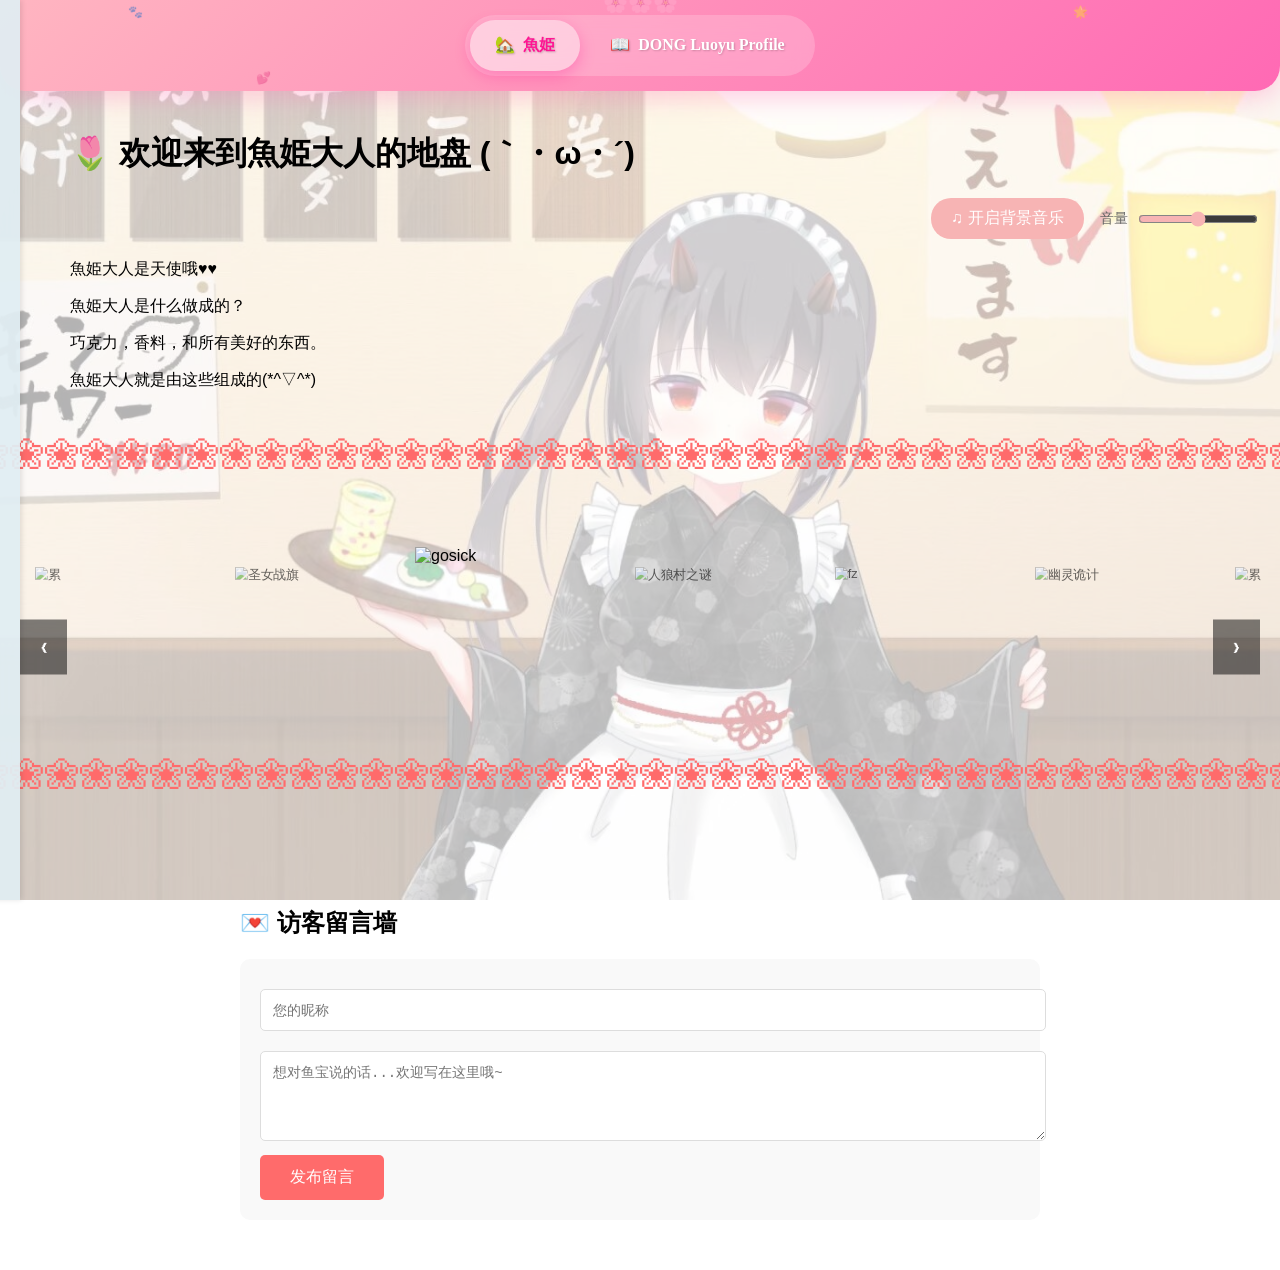
==== commit 2f8bd8de: "fix: 修复背景音乐按钮和音量调节" ====
--- a/index.html
+++ b/index.html
@@ -5,6 +5,7 @@
     <meta name="viewport" content="width=device-width, initial-scale=0.75">
     <title>魚姫ちゃん就是天使哇！\(//∇//)\</title>
     <link rel="stylesheet" href="style.css">
+    <script src="cursor/ani-cursor.umd.min.js" defer></script>
     <script src="js/yubao.js" defer></script>
     <script src="js/guestbook.js" defer></script>
     <script src="js/music.js" defer></script>
@@ -73,30 +74,16 @@
     <div class="content">
         <h1>🌷 欢迎来到魚姫大人的地盘 (｀・ω・´)</h1>
     <!-- 音乐播放器 -->
-<audio id="bgMusic" loop>
-    <source src="music/小小恋歌.mp3" type="audio/mpeg">
-  </audio>
-  
-  <!-- 音乐开关按钮 -->
-  <div style="text-align: right;">
-  <button onclick="toggleMusic()" style="
-    background: #f7b4b4; 
-    color: white; 
-    border: none; 
-    padding: 10px 20px; 
-    border-radius: 20px;
-    cursor: pointer;">
-    ♫ 开启背景音乐
-  </button>
-  <div class="music-controls">
-    <button class="music-btn" onclick="toggleMusic()">
-        ♫ 关闭背景音乐
-    </button>
-    <br>
-    <input type="range" class="volume-control" min="0" max="1" step="0.1" value="0.5" onchange="setVolume(this.value)">
-    <span>音量调节</span>
-</div>
-</div>
+    <audio id="bgMusic" loop>
+        <source src="music/小小恋歌.mp3" type="audio/mpeg">
+    </audio>
+    <div class="music-controls">
+        <button type="button" id="musicToggle" class="music-btn">♫ 开启背景音乐</button>
+        <label class="volume-label">
+            音量
+            <input type="range" id="volumeSlider" class="volume-control" min="0" max="1" step="0.1" value="0.5">
+        </label>
+    </div>
         <!-- <div style="text-align: right;">
             <iframe 
                                   frameborder="no" 
--- a/style.css
+++ b/style.css
@@ -429,4 +429,33 @@
 .message-time {
     color: #999;
     font-size: 12px;
+}
+
+.music-controls {
+    text-align: right;
+    margin: 12px 0 20px;
+}
+
+.music-btn {
+    background: #f7b4b4;
+    color: white;
+    border: none;
+    padding: 10px 20px;
+    border-radius: 20px;
+    cursor: pointer;
+    font-size: 16px;
+}
+
+.volume-label {
+    display: inline-flex;
+    align-items: center;
+    gap: 8px;
+    margin-left: 12px;
+    color: #666;
+    font-size: 14px;
+}
+
+.volume-control {
+    width: 120px;
+    accent-color: #f7b4b4;
 }
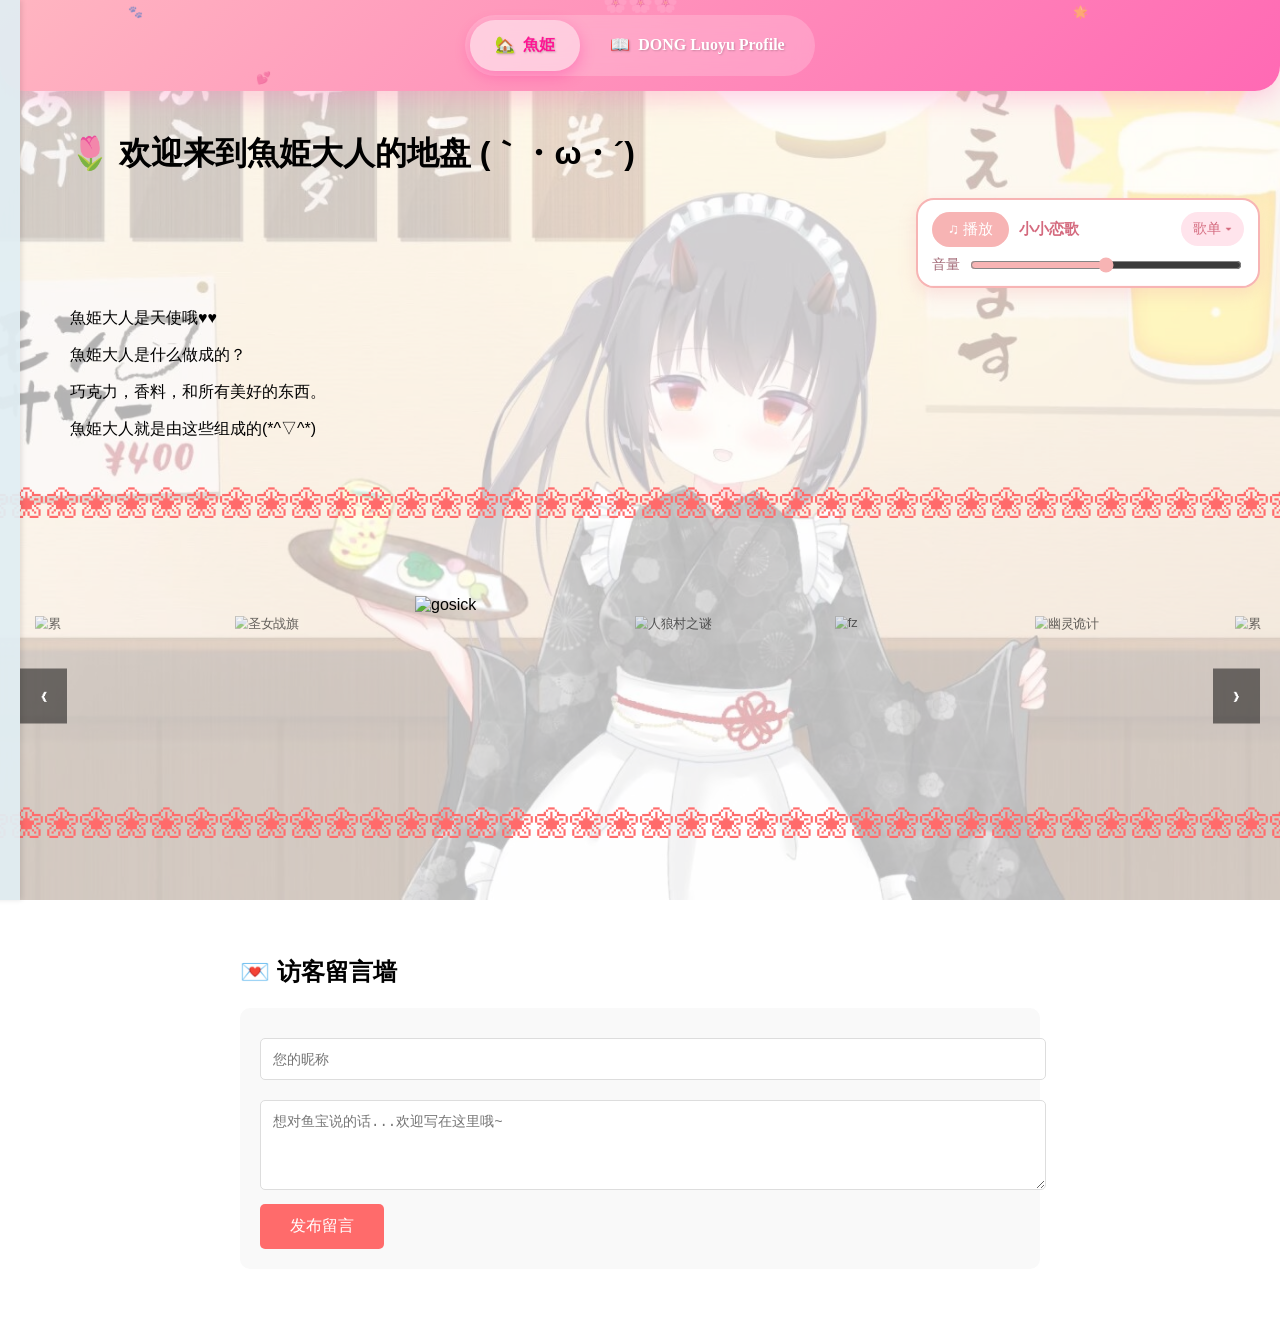
==== commit a086f83f: "feat: 音乐播放器可展开歌单" ====
--- a/index.html
+++ b/index.html
@@ -74,15 +74,22 @@
     <div class="content">
         <h1>🌷 欢迎来到魚姫大人的地盘 (｀・ω・´)</h1>
     <!-- 音乐播放器 -->
-    <audio id="bgMusic" loop>
-        <source src="music/小小恋歌.mp3" type="audio/mpeg">
-    </audio>
-    <div class="music-controls">
-        <button type="button" id="musicToggle" class="music-btn">♫ 开启背景音乐</button>
-        <label class="volume-label">
-            音量
-            <input type="range" id="volumeSlider" class="volume-control" min="0" max="1" step="0.1" value="0.5">
-        </label>
+    <audio id="bgMusic" preload="metadata"></audio>
+    <div class="music-player" id="musicPlayer">
+        <div class="music-bar">
+            <button type="button" id="musicToggle" class="music-btn">♫ 播放</button>
+            <p class="music-title" id="musicTitle">小小恋歌</p>
+            <button type="button" id="playlistToggle" class="playlist-toggle" aria-expanded="false" aria-controls="playlist">歌单</button>
+            <label class="volume-label">
+                音量
+                <input type="range" id="volumeSlider" class="volume-control" min="0" max="1" step="0.1" value="0.5">
+            </label>
+        </div>
+        <div class="playlist" id="playlist" inert>
+            <div class="playlist-clip">
+                <ul class="playlist-list" id="playlistList"></ul>
+            </div>
+        </div>
     </div>
         <!-- <div style="text-align: right;">
             <iframe 
--- a/style.css
+++ b/style.css
@@ -431,31 +431,138 @@
     font-size: 12px;
 }
 
-.music-controls {
-    text-align: right;
-    margin: 12px 0 20px;
+.music-player {
+    width: min(340px, 100%);
+    margin: 12px 0 20px auto;
+    background: #fff;
+    border: 2px solid #f7b4b4;
+    border-radius: 18px;
+    box-shadow: 0 6px 16px rgba(247, 180, 180, 0.35);
+    font-family: "微软雅黑", sans-serif;
+    overflow: hidden;
+}
+
+.music-bar {
+    display: grid;
+    grid-template-columns: auto minmax(0, 1fr) auto;
+    grid-template-areas:
+        "play title list"
+        "volume volume volume";
+    gap: 8px 10px;
+    align-items: center;
+    padding: 12px 14px 10px;
 }
 
 .music-btn {
+    grid-area: play;
     background: #f7b4b4;
     color: white;
     border: none;
-    padding: 10px 20px;
+    padding: 8px 16px;
     border-radius: 20px;
     cursor: pointer;
-    font-size: 16px;
+    font-size: 15px;
+}
+
+.music-btn:hover,
+.playlist-toggle:hover {
+    background: #f29b9b;
+}
+
+.music-title {
+    grid-area: title;
+    margin: 0;
+    color: #d46a7e;
+    font-size: 15px;
+    font-weight: 700;
+    overflow: hidden;
+    text-overflow: ellipsis;
+    white-space: nowrap;
+}
+
+.playlist-toggle {
+    grid-area: list;
+    background: #ffe4ec;
+    color: #d46a7e;
+    border: none;
+    border-radius: 20px;
+    padding: 8px 12px;
+    cursor: pointer;
+    font-size: 14px;
+}
+
+.playlist-toggle::after {
+    content: "▾";
+    display: inline-block;
+    margin-left: 4px;
+    transition: transform 0.3s ease;
+}
+
+.music-player.is-open .playlist-toggle::after {
+    transform: rotate(180deg);
 }
 
 .volume-label {
-    display: inline-flex;
+    grid-area: volume;
+    display: flex;
     align-items: center;
     gap: 8px;
-    margin-left: 12px;
-    color: #666;
+    color: #a36b78;
     font-size: 14px;
 }
 
 .volume-control {
-    width: 120px;
+    flex: 1;
     accent-color: #f7b4b4;
+}
+
+.playlist {
+    display: grid;
+    grid-template-rows: 0fr;
+    transition: grid-template-rows 0.35s ease;
+    background: #fff7f8;
+    border-top: 1px solid transparent;
+}
+
+.music-player.is-open .playlist {
+    grid-template-rows: 1fr;
+    border-top-color: #f8d0d8;
+}
+
+.playlist-clip {
+    overflow: hidden;
+    min-height: 0;
+}
+
+.playlist-list {
+    max-height: 220px;
+    margin: 0;
+    padding: 8px;
+    list-style: none;
+    overflow: auto;
+}
+
+.playlist-item {
+    display: flex;
+    align-items: center;
+    gap: 8px;
+    width: 100%;
+    margin: 0;
+    padding: 8px 10px;
+    border: none;
+    border-radius: 12px;
+    background: transparent;
+    color: #7a5560;
+    text-align: left;
+    cursor: pointer;
+    font-size: 14px;
+}
+
+.playlist-item:hover {
+    background: #fde2e8;
+}
+
+.playlist-item.is-current {
+    background: #f7b4b4;
+    color: white;
 }
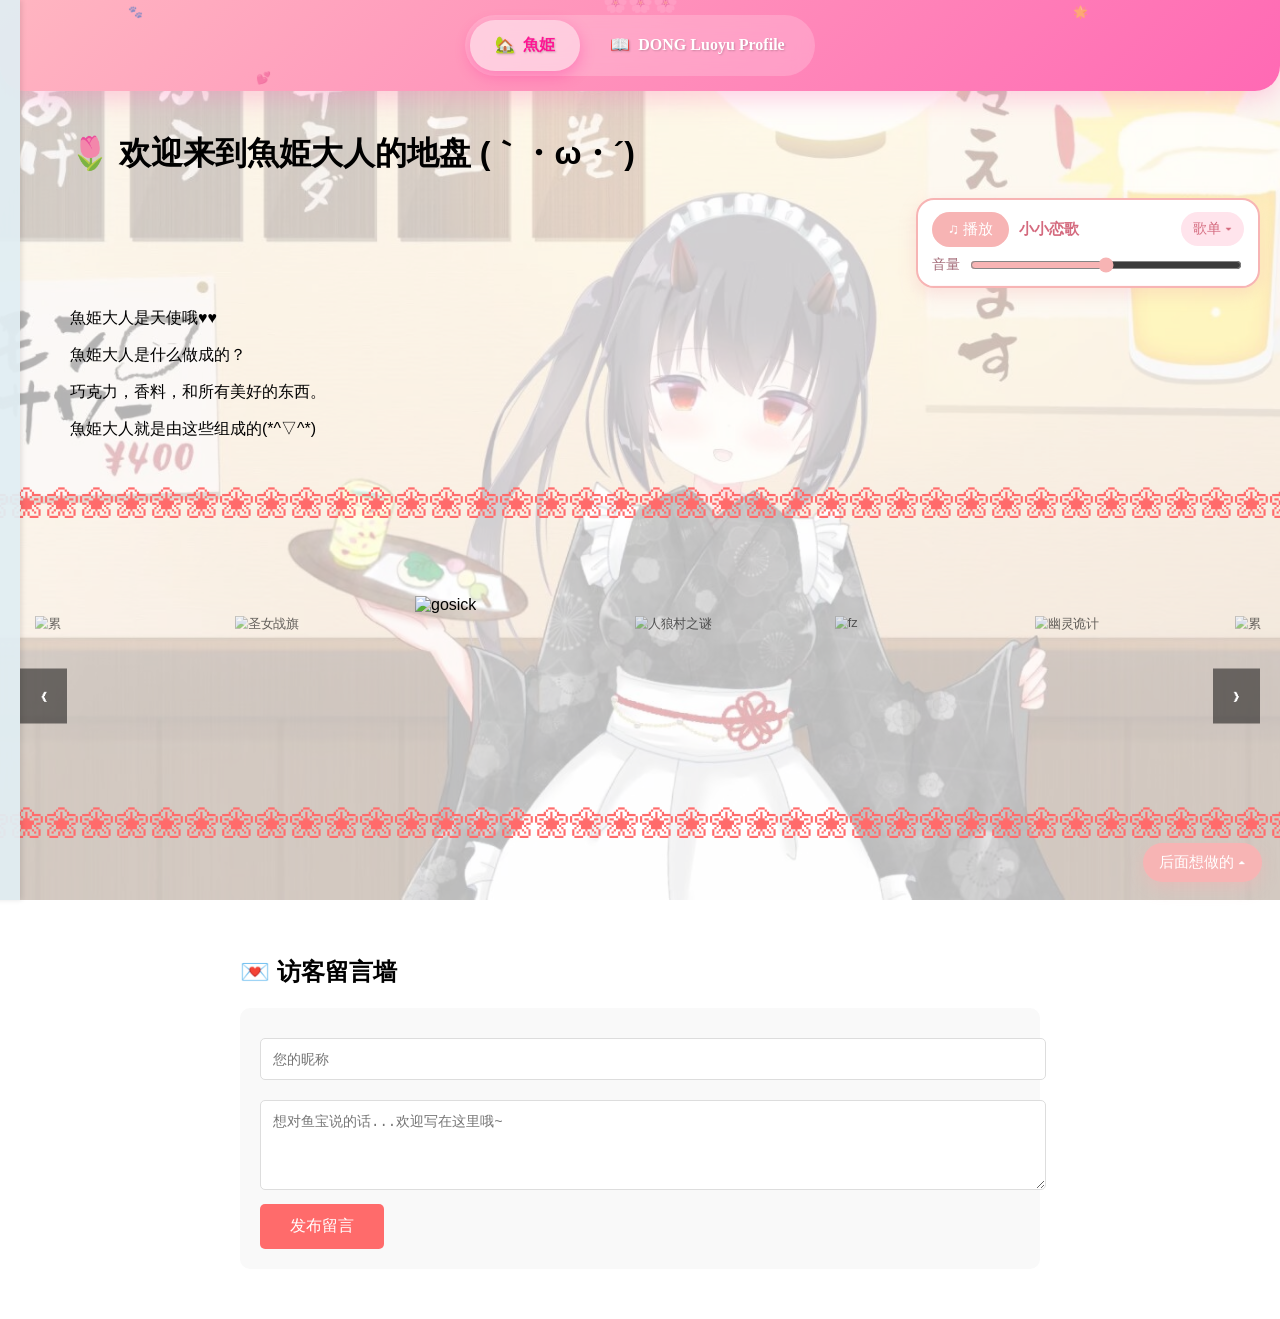
==== commit a7d4f94c: "feat: 右下角加入可收起的计划浮窗" ====
--- a/index.html
+++ b/index.html
@@ -10,6 +10,7 @@
     <script src="js/guestbook.js" defer></script>
     <script src="js/music.js" defer></script>
     <script src="js/gallery.js" defer></script>
+    <script src="js/plans.js" defer></script>
 </head>
 <body>
     <!-- 左侧导航栏 -->
@@ -152,8 +153,21 @@
         <div class="message-list" id="messageList"></div>
     </div>
 
-
-
+    <div class="plan-dock" id="planDock">
+        <section class="plan-panel" id="planPanel" inert aria-labelledby="planHeading">
+            <div class="plan-panel-clip">
+                <div class="plan-card">
+                    <h2 class="plan-heading" id="planHeading">后面想做的</h2>
+                    <ol class="plan-list">
+                        <li>把音乐换成外源</li>
+                        <li>在服务器里部署一个 2B 小模型</li>
+                        <li>把 Live2D 角色放在网页上</li>
+                    </ol>
+                </div>
+            </div>
+        </section>
+        <button type="button" class="plan-toggle" id="planToggle" aria-expanded="false" aria-controls="planPanel">后面想做的</button>
+    </div>
 
 </body>
 </html>
--- a/style.css
+++ b/style.css
@@ -565,4 +565,82 @@
 .playlist-item.is-current {
     background: #f7b4b4;
     color: white;
+}
+
+.plan-dock {
+    position: fixed;
+    right: 18px;
+    bottom: 18px;
+    z-index: 1100;
+    width: min(280px, calc(100vw - 36px));
+    display: flex;
+    flex-direction: column;
+    align-items: flex-end;
+    font-family: "微软雅黑", sans-serif;
+}
+
+.plan-panel {
+    width: 100%;
+    display: grid;
+    grid-template-rows: 0fr;
+    margin-bottom: 0;
+    pointer-events: none;
+    transition: grid-template-rows 0.35s ease, margin-bottom 0.35s ease;
+}
+
+.plan-dock.is-open .plan-panel {
+    grid-template-rows: 1fr;
+    margin-bottom: 10px;
+    pointer-events: auto;
+}
+
+.plan-panel-clip {
+    overflow: hidden;
+    min-height: 0;
+}
+
+.plan-card {
+    background: #fff;
+    border: 2px solid #f7b4b4;
+    border-radius: 18px;
+    box-shadow: 0 8px 20px rgba(247, 180, 180, 0.35);
+    padding: 14px 16px 12px;
+}
+
+.plan-heading {
+    margin: 0;
+    color: #d46a7e;
+    font-size: 16px;
+}
+
+.plan-list {
+    margin: 8px 0 0;
+    padding-left: 1.2em;
+    color: #7a5560;
+    font-size: 14px;
+    line-height: 1.7;
+}
+
+.plan-toggle {
+    background: #f7b4b4;
+    color: white;
+    border: none;
+    border-radius: 22px;
+    padding: 10px 16px;
+    font-size: 15px;
+    cursor: pointer;
+    box-shadow: 0 6px 16px rgba(247, 180, 180, 0.45);
+    font-family: inherit;
+}
+
+.plan-toggle:hover {
+    background: #f29b9b;
+}
+
+.plan-toggle::after {
+    content: " ▴";
+}
+
+.plan-dock.is-open .plan-toggle::after {
+    content: " ▾";
 }
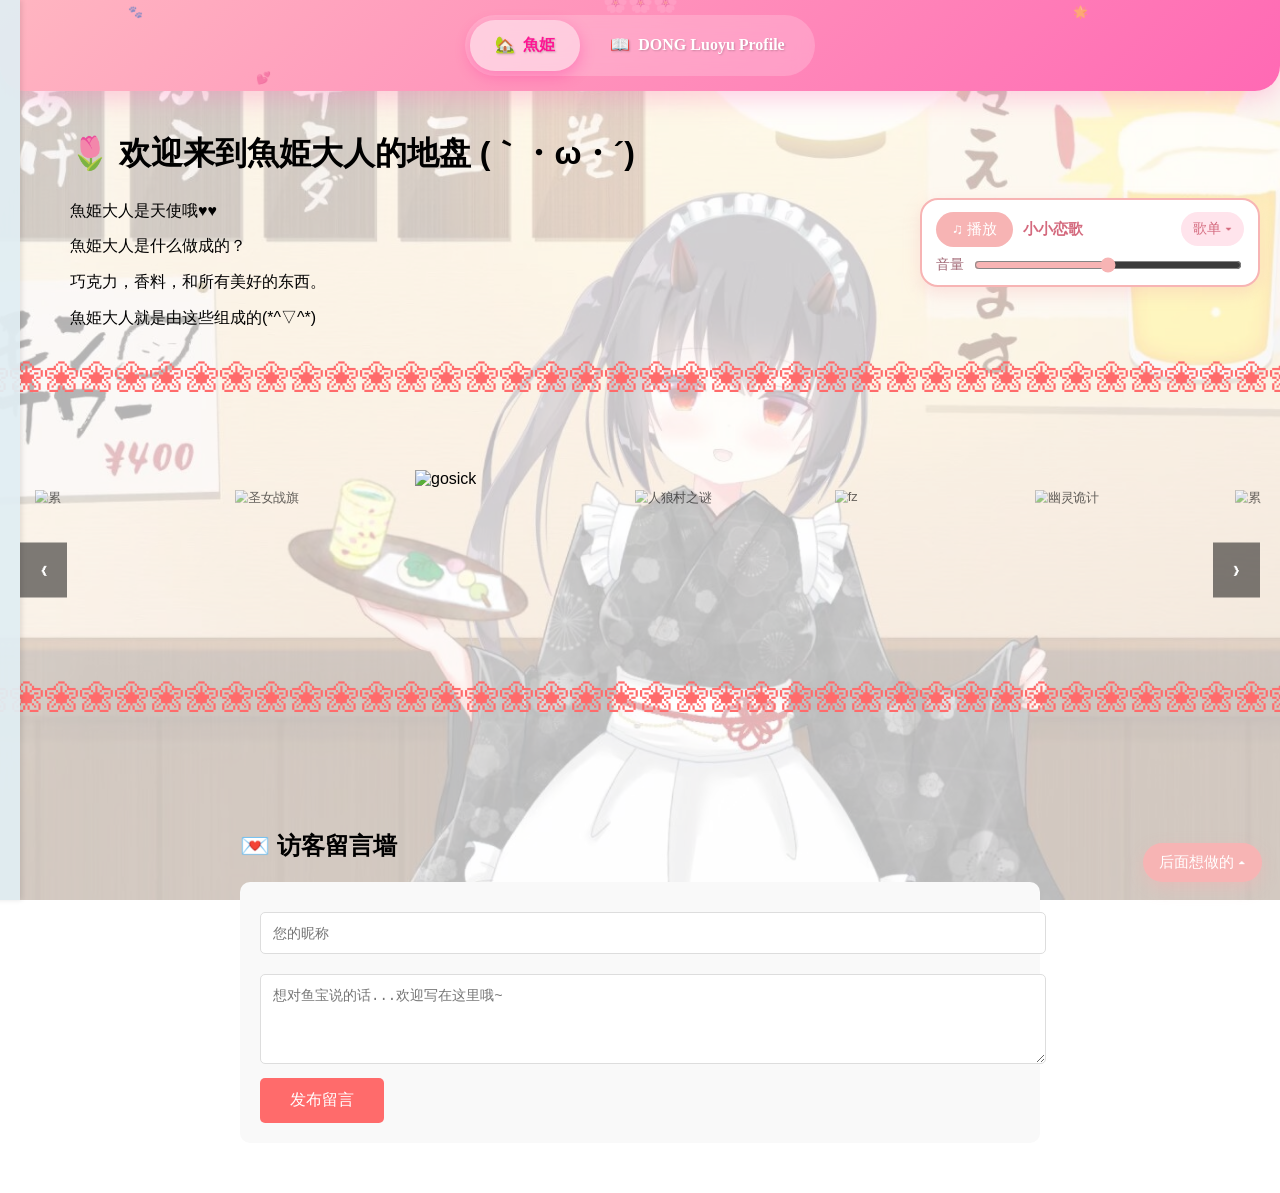
==== commit 4917d47d: "fix: 介绍文字与播放器并排，歌单展开不再推动文字" ====
--- a/index.html
+++ b/index.html
@@ -74,8 +74,15 @@
     <!-- 主内容区域 -->
     <div class="content">
         <h1>🌷 欢迎来到魚姫大人的地盘 (｀・ω・´)</h1>
+    <audio id="bgMusic" preload="metadata"></audio>
+    <div class="intro-row">
+        <div class="intro-copy">
+            <p>魚姫大人是天使哦♥♥</p>
+            <p>魚姫大人是什么做成的？</p>
+            <p>巧克力，香料，和所有美好的东西。</p>
+            <p>魚姫大人就是由这些组成的(*^▽^*)</p>
+        </div>
     <!-- 音乐播放器 -->
-    <audio id="bgMusic" preload="metadata"></audio>
     <div class="music-player" id="musicPlayer">
         <div class="music-bar">
             <button type="button" id="musicToggle" class="music-btn">♫ 播放</button>
@@ -92,6 +99,7 @@
             </div>
         </div>
     </div>
+    </div>
         <!-- <div style="text-align: right;">
             <iframe 
                                   frameborder="no" 
@@ -103,10 +111,6 @@
                                   src="https://i.y.qq.com/n2/m/outchain/player/index.html?songid=2457581&songtype=0">
                               </iframe>
           </div> -->
-        <p>魚姫大人是天使哦♥♥</p>
-        <p>魚姫大人是什么做成的？</p>
-        <p>巧克力，香料，和所有美好的东西。</p>
-        <p>魚姫大人就是由这些组成的(*^▽^*)</p>
     </div>
     <!--<hr class="divider-decorative">
      
--- a/style.css
+++ b/style.css
@@ -96,6 +96,28 @@
     margin-left: 50px; /* 为导航栏留出空间 */
     padding: 20px;
 }
+
+.intro-row {
+    display: flex;
+    align-items: flex-start;
+    justify-content: space-between;
+    gap: 32px;
+    margin-top: 8px;
+}
+
+.intro-copy {
+    flex: 1;
+    min-width: 220px;
+}
+
+.intro-copy p {
+    margin: 0 0 10px;
+    line-height: 1.6;
+}
+
+.intro-copy p:last-child {
+    margin-bottom: 0;
+}
 /* 导航栏样式 - 毛绒玩具风 */
 .cute-nav {
 background: linear-gradient(135deg, #ffb6c1 0%, #ff69b4 100%);
@@ -432,14 +454,12 @@
 }
 
 .music-player {
+    position: relative;
+    z-index: 2;
     width: min(340px, 100%);
-    margin: 12px 0 20px auto;
-    background: #fff;
-    border: 2px solid #f7b4b4;
-    border-radius: 18px;
-    box-shadow: 0 6px 16px rgba(247, 180, 180, 0.35);
+    margin: 0 0 20px auto;
+    flex: 0 0 auto;
     font-family: "微软雅黑", sans-serif;
-    overflow: hidden;
 }
 
 .music-bar {
@@ -451,6 +471,15 @@
     gap: 8px 10px;
     align-items: center;
     padding: 12px 14px 10px;
+    background: #fff;
+    border: 2px solid #f7b4b4;
+    border-radius: 18px;
+    box-shadow: 0 6px 16px rgba(247, 180, 180, 0.35);
+}
+
+.music-player.is-open .music-bar {
+    border-bottom-left-radius: 0;
+    border-bottom-right-radius: 0;
 }
 
 .music-btn {
@@ -517,16 +546,21 @@
 }
 
 .playlist {
+    position: absolute;
+    left: 0;
+    right: 0;
+    top: 100%;
+    z-index: 3;
     display: grid;
     grid-template-rows: 0fr;
+    margin-top: -2px;
+    pointer-events: none;
     transition: grid-template-rows 0.35s ease;
-    background: #fff7f8;
-    border-top: 1px solid transparent;
 }
 
 .music-player.is-open .playlist {
     grid-template-rows: 1fr;
-    border-top-color: #f8d0d8;
+    pointer-events: auto;
 }
 
 .playlist-clip {
@@ -540,6 +574,11 @@
     padding: 8px;
     list-style: none;
     overflow: auto;
+    background: #fff7f8;
+    border: 2px solid #f7b4b4;
+    border-top: none;
+    border-radius: 0 0 16px 16px;
+    box-shadow: 0 12px 16px rgba(247, 180, 180, 0.28);
 }
 
 .playlist-item {
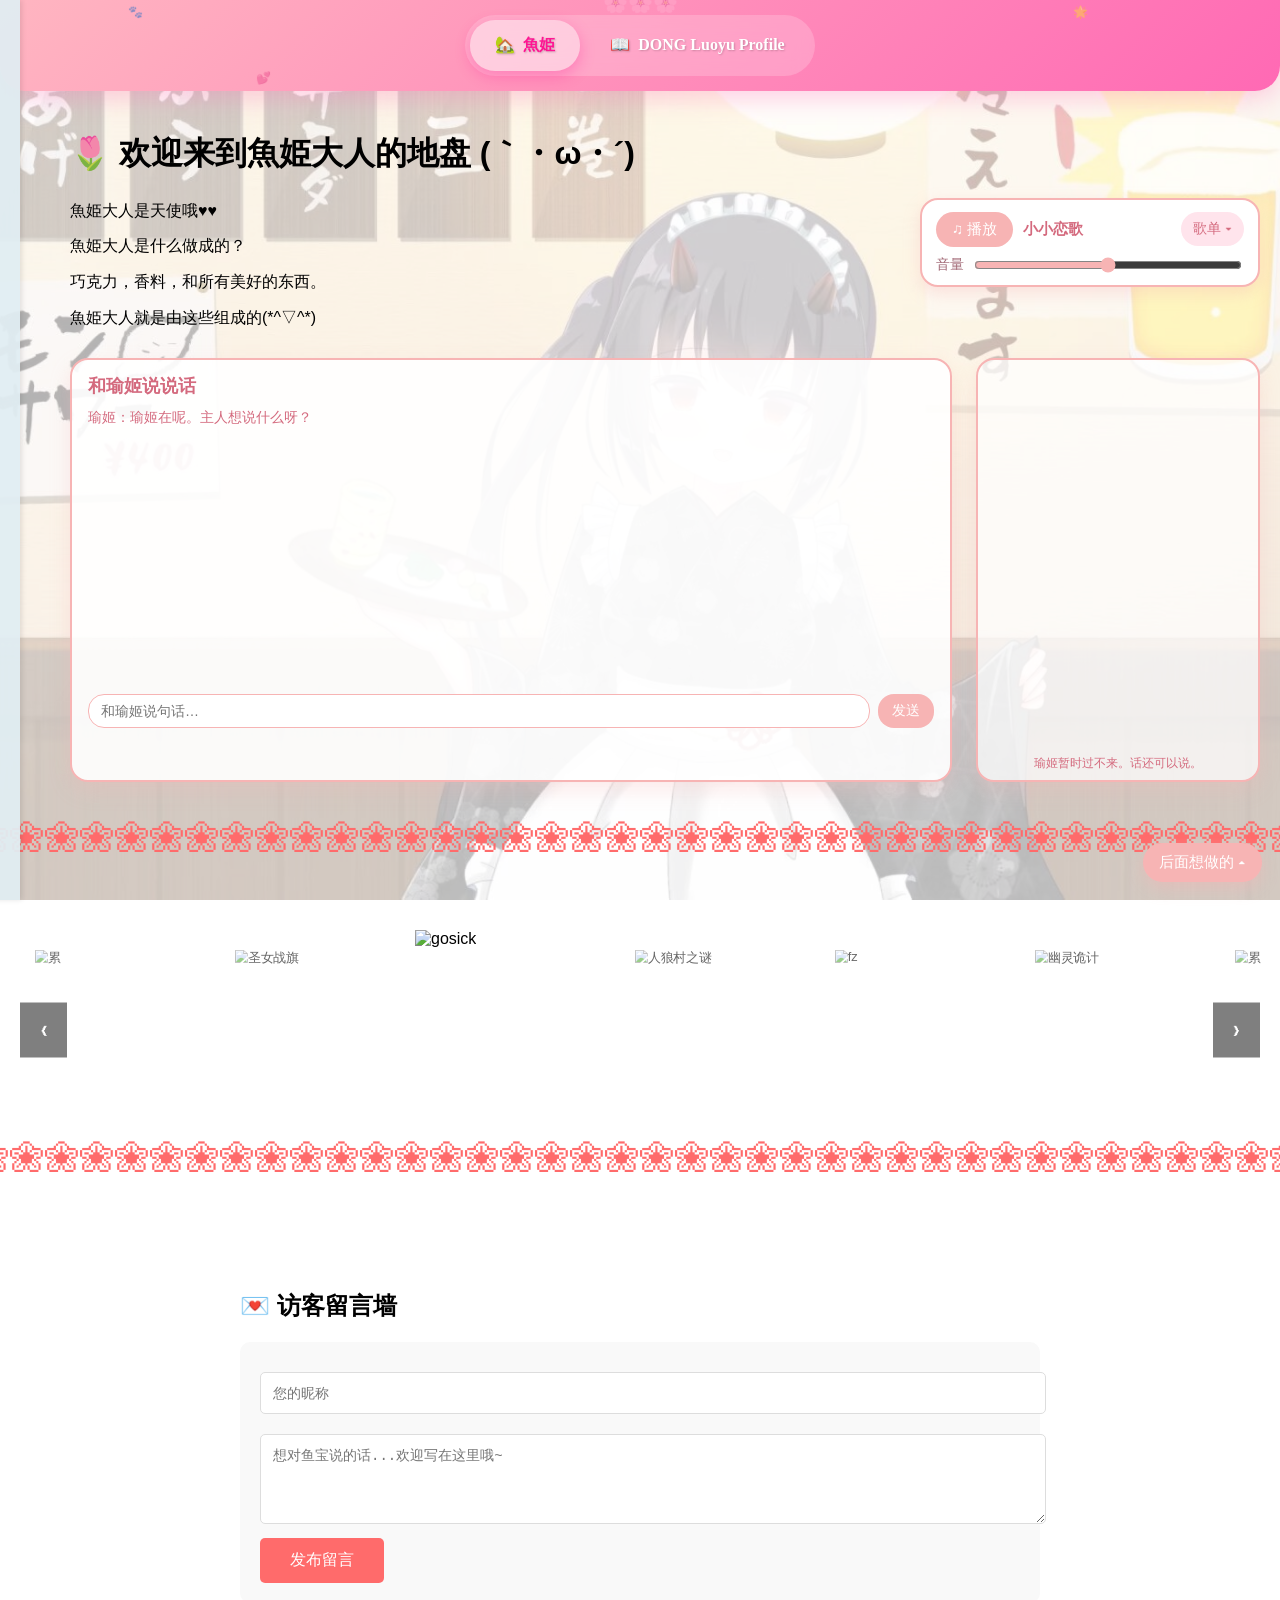
==== commit efd4c02b: "feat: 主页加入瑜姬对话 页面加载服务器上的 Live2D，舞台保持原尺寸，人物放大两倍。" ====
--- a/index.html
+++ b/index.html
@@ -11,6 +11,7 @@
     <script src="js/music.js" defer></script>
     <script src="js/gallery.js" defer></script>
     <script src="js/plans.js" defer></script>
+    <script src="js/yuji.js" defer></script>
 </head>
 <body>
     <!-- 左侧导航栏 -->
@@ -100,6 +101,21 @@
         </div>
     </div>
     </div>
+    <section class="yuji-panel" id="yujiDock" aria-labelledby="yujiHeading">
+        <div class="yuji-chat">
+            <h2 class="yuji-heading" id="yujiHeading">和瑜姬说说话</h2>
+            <div class="yuji-log" id="yujiLog" aria-live="polite"></div>
+            <form class="yuji-form" id="yujiForm">
+                <label class="yuji-label" for="yujiInput">对瑜姬说</label>
+                <input id="yujiInput" class="yuji-input" maxlength="200" autocomplete="off" placeholder="和瑜姬说句话…">
+                <button class="yuji-send" type="submit">发送</button>
+            </form>
+        </div>
+        <div class="yuji-stage" id="yujiStage">
+            <canvas id="yujiCanvas" aria-label="瑜姬"></canvas>
+            <p class="yuji-status" id="yujiStatus">瑜姬在整理裙摆…</p>
+        </div>
+    </section>
         <!-- <div style="text-align: right;">
             <iframe 
                                   frameborder="no" 
@@ -165,7 +181,7 @@
                     <ol class="plan-list">
                         <li>把音乐换成外源</li>
                         <li>在服务器里部署一个 2B 小模型</li>
-                        <li>把 Live2D 角色放在网页上</li>
+                        <li>把服务器上的瑜姬模型接到主页</li>
                     </ol>
                 </div>
             </div>
--- a/style.css
+++ b/style.css
@@ -682,4 +682,148 @@
 
 .plan-dock.is-open .plan-toggle::after {
     content: " ▾";
+}
+
+.yuji-panel {
+    display: flex;
+    align-items: stretch;
+    gap: 24px;
+    margin: 28px 0 8px;
+    font-family: "微软雅黑", sans-serif;
+}
+
+.yuji-chat {
+    flex: 1;
+    min-width: 0;
+    display: flex;
+    flex-direction: column;
+    background: rgba(255, 255, 255, 0.9);
+    border: 2px solid #f7b4b4;
+    border-radius: 18px;
+    box-shadow: 0 8px 20px rgba(247, 180, 180, 0.28);
+    padding: 14px 16px 12px;
+}
+
+.yuji-heading {
+    margin: 0 0 8px;
+    color: #d46a7e;
+    font-size: 18px;
+}
+
+.yuji-log {
+    flex: 1;
+    min-height: 180px;
+    max-height: 280px;
+    overflow-y: auto;
+    padding-right: 4px;
+}
+
+.yuji-line {
+    margin: 0 0 8px;
+    line-height: 1.6;
+    font-size: 14px;
+    color: #7a5560;
+    white-space: pre-wrap;
+    word-break: break-word;
+}
+
+.yuji-line-you {
+    color: #5d6b73;
+}
+
+.yuji-line-her {
+    color: #d46a7e;
+}
+
+.yuji-form {
+    display: flex;
+    gap: 8px;
+    margin-top: 8px;
+}
+
+.yuji-label {
+    position: absolute;
+    width: 1px;
+    height: 1px;
+    overflow: hidden;
+    clip: rect(0 0 0 0);
+}
+
+.yuji-input {
+    flex: 1;
+    min-width: 0;
+    border: 1px solid #f7b4b4;
+    border-radius: 16px;
+    padding: 8px 12px;
+    font: inherit;
+    font-size: 14px;
+    color: #7a5560;
+    background: #fff;
+}
+
+.yuji-send,
+.yuji-input {
+    outline: none;
+}
+
+.yuji-send {
+    border: none;
+    border-radius: 16px;
+    padding: 8px 14px;
+    background: #f7b4b4;
+    color: white;
+    font: inherit;
+    font-size: 14px;
+    cursor: pointer;
+}
+
+.yuji-send:hover {
+    background: #f29b9b;
+}
+
+.yuji-send:disabled {
+    opacity: 0.7;
+    cursor: default;
+}
+
+.yuji-stage {
+    position: relative;
+    width: 280px;
+    height: 420px;
+    flex: none;
+    background: rgba(255, 255, 255, 0.72);
+    border: 2px solid #f7b4b4;
+    border-radius: 18px;
+    box-shadow: 0 8px 20px rgba(247, 180, 180, 0.28);
+    overflow: hidden;
+}
+
+.yuji-stage canvas {
+    display: block;
+    width: 100%;
+    height: 100%;
+}
+
+.yuji-status {
+    position: absolute;
+    left: 10px;
+    right: 10px;
+    bottom: 8px;
+    margin: 0;
+    text-align: center;
+    font-size: 12px;
+    line-height: 1.4;
+    color: #d46a7e;
+    pointer-events: none;
+}
+
+@media (max-width: 800px) {
+    .yuji-panel {
+        flex-direction: column-reverse;
+    }
+
+    .yuji-stage {
+        width: 100%;
+        height: 360px;
+    }
 }
